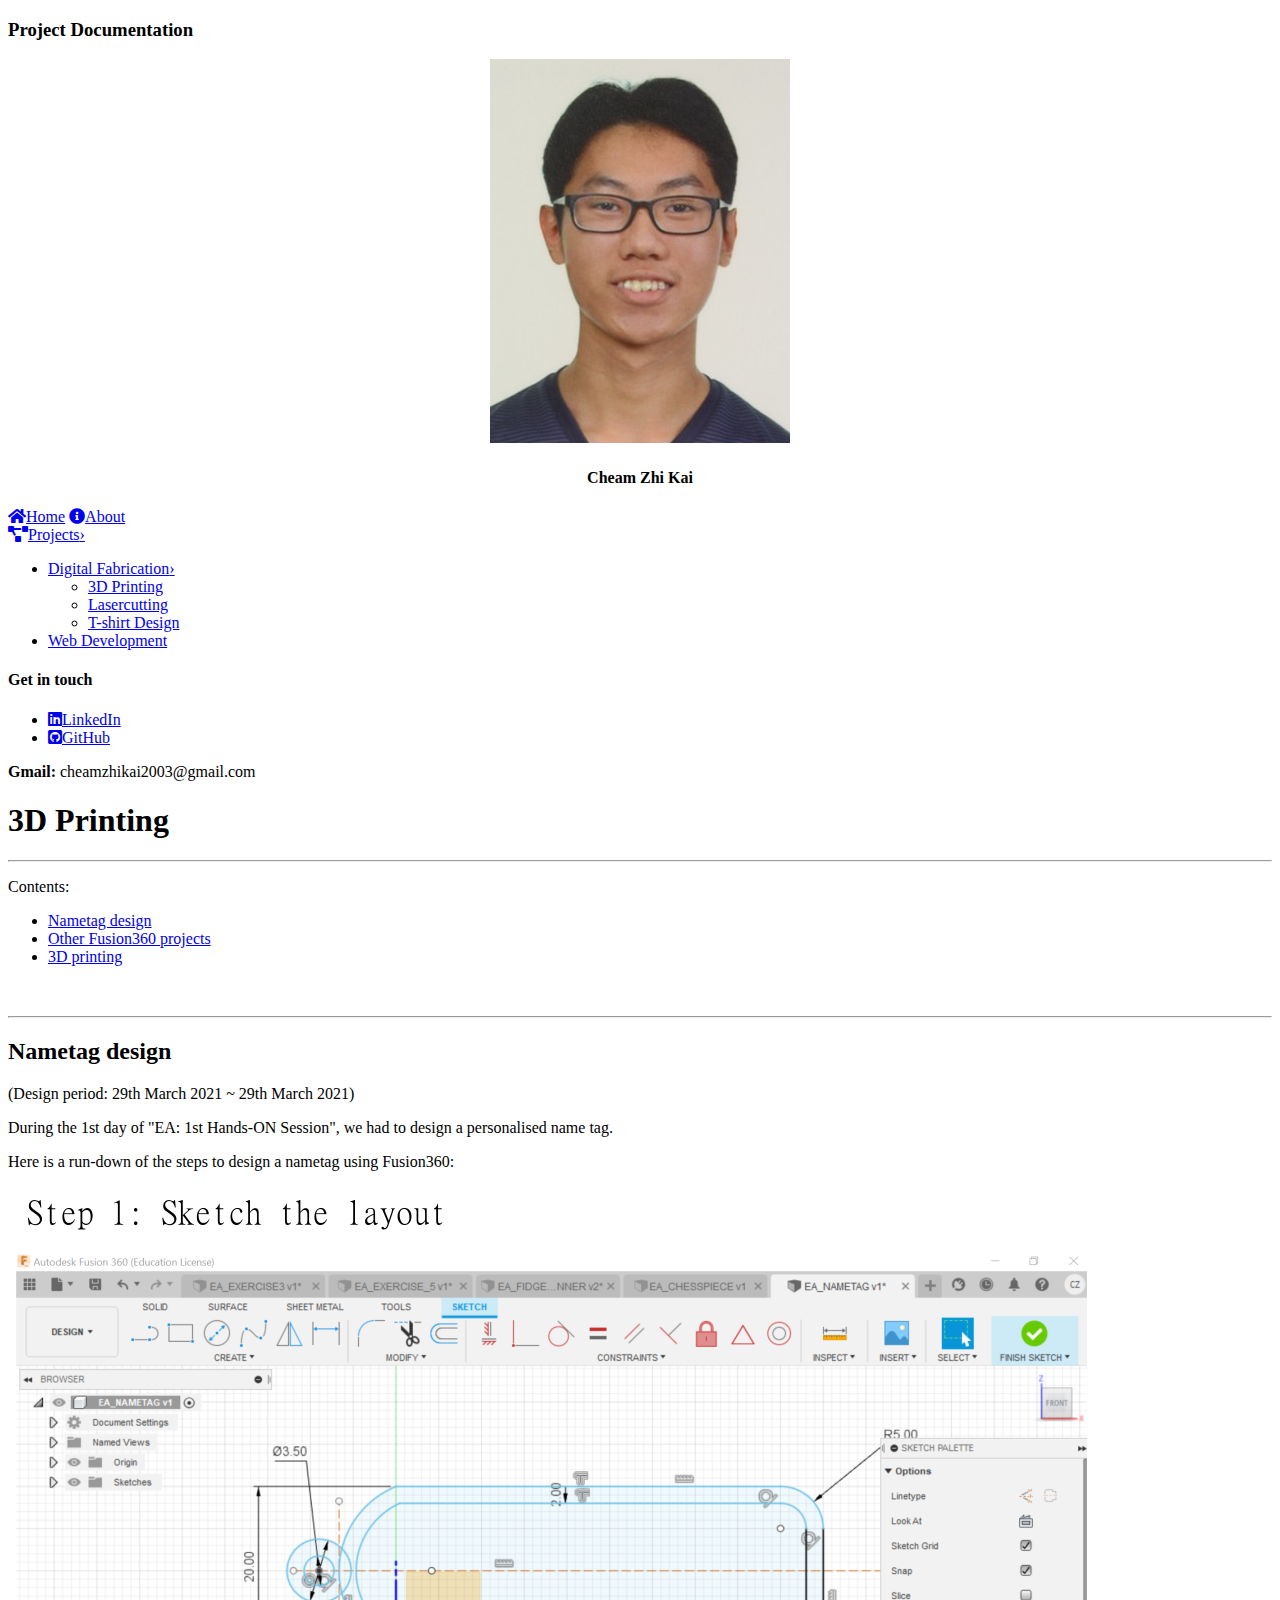
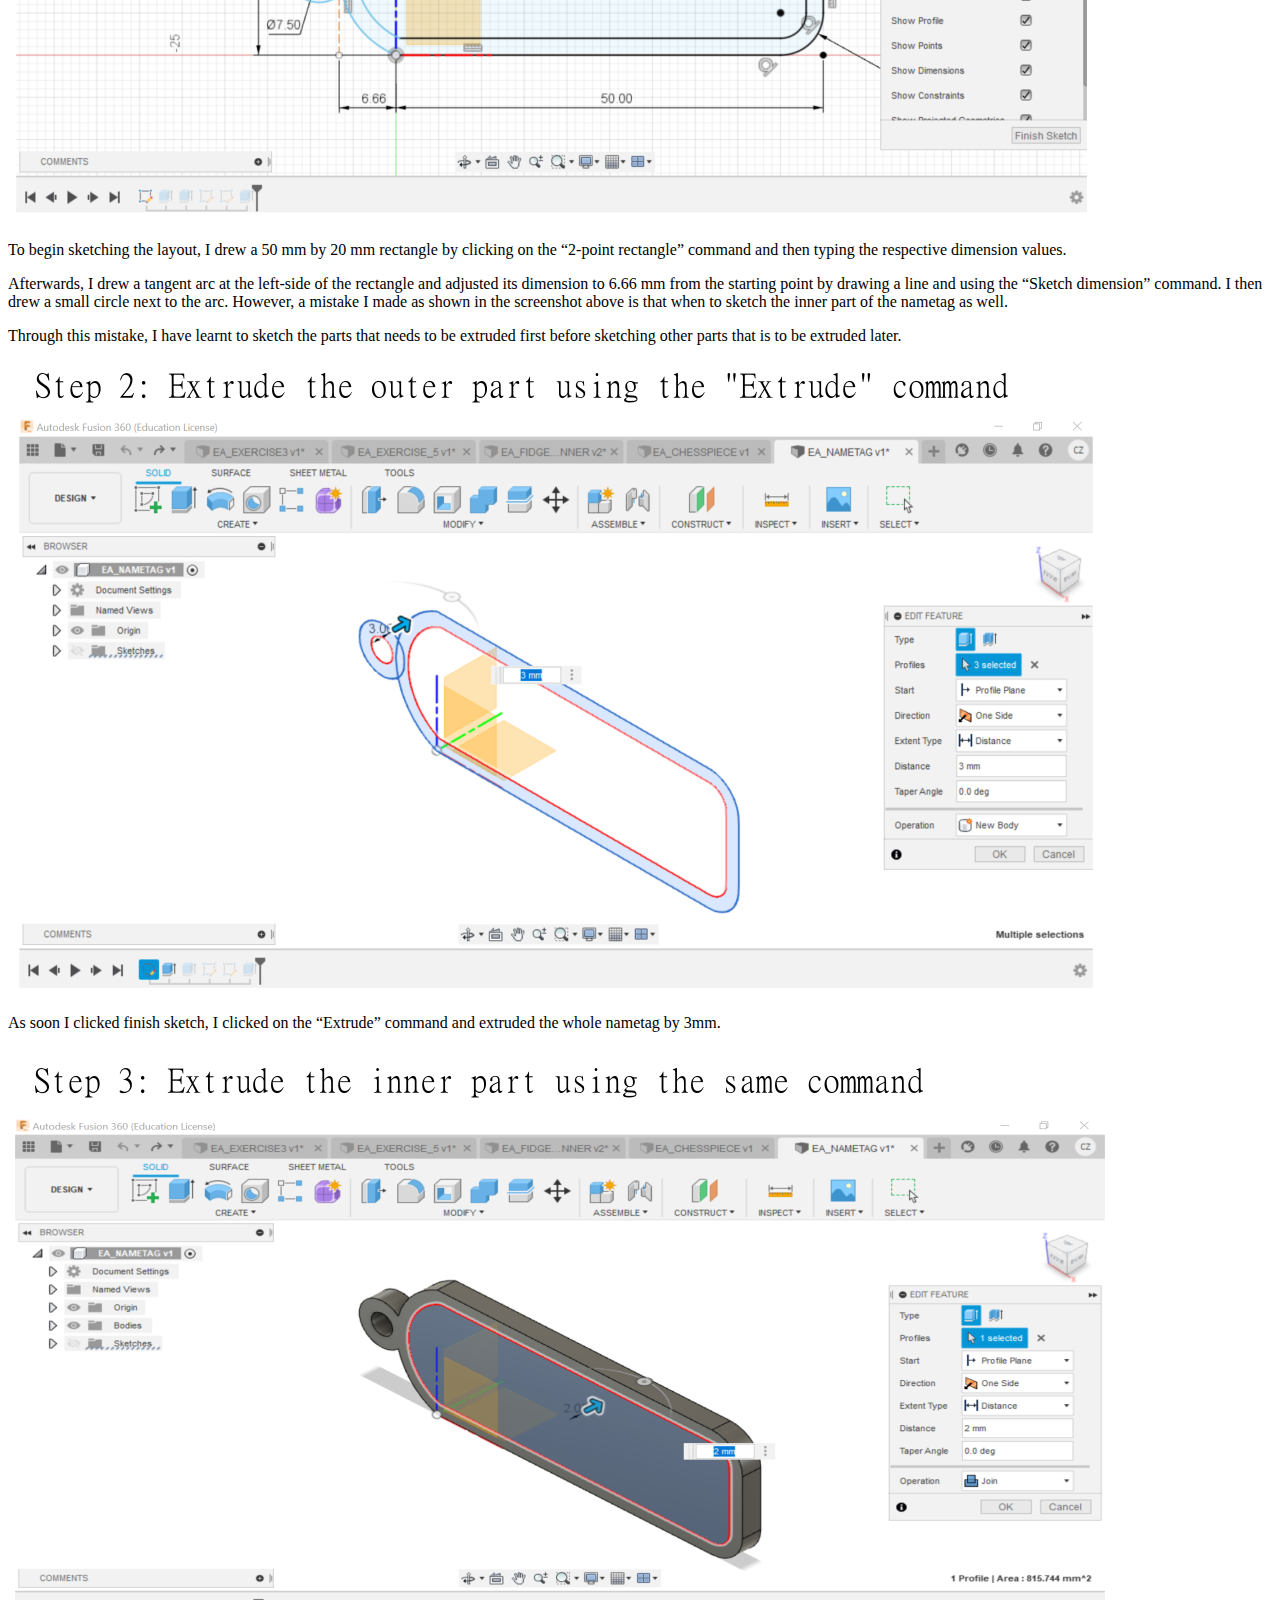
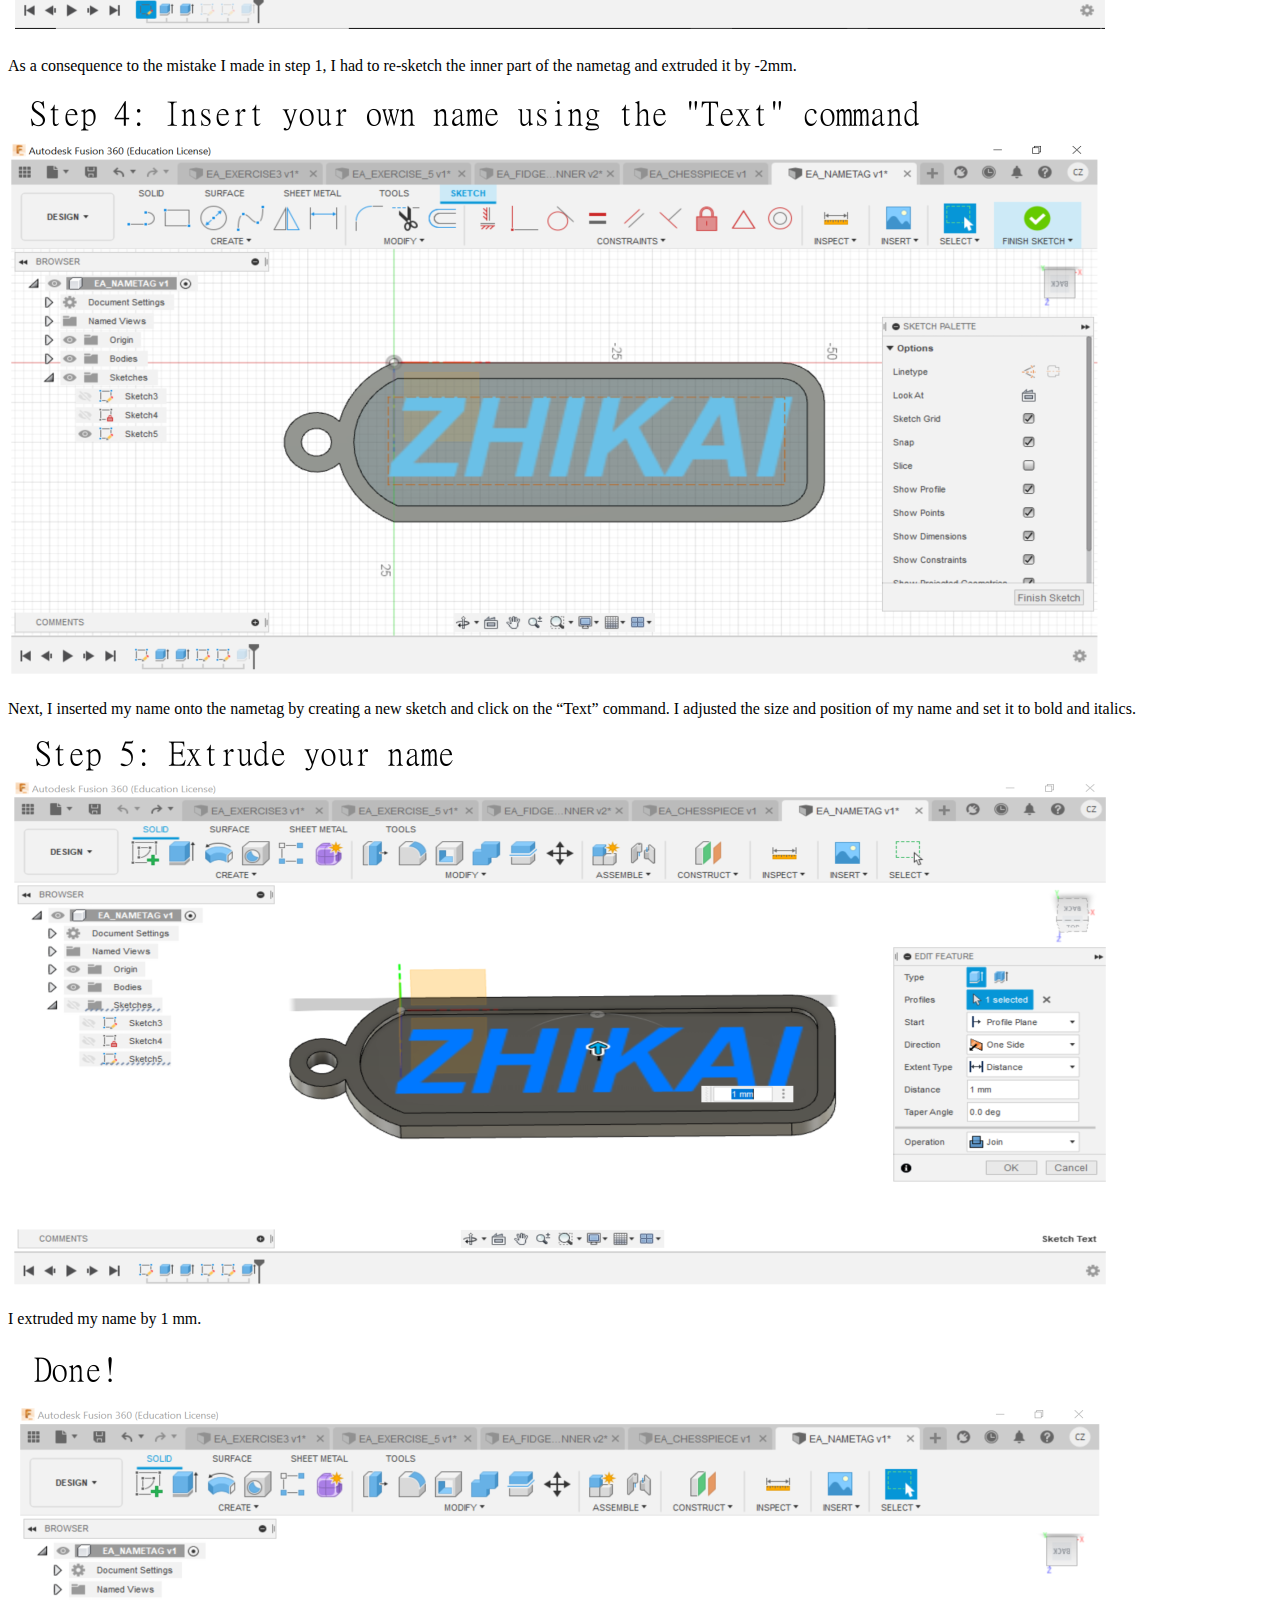
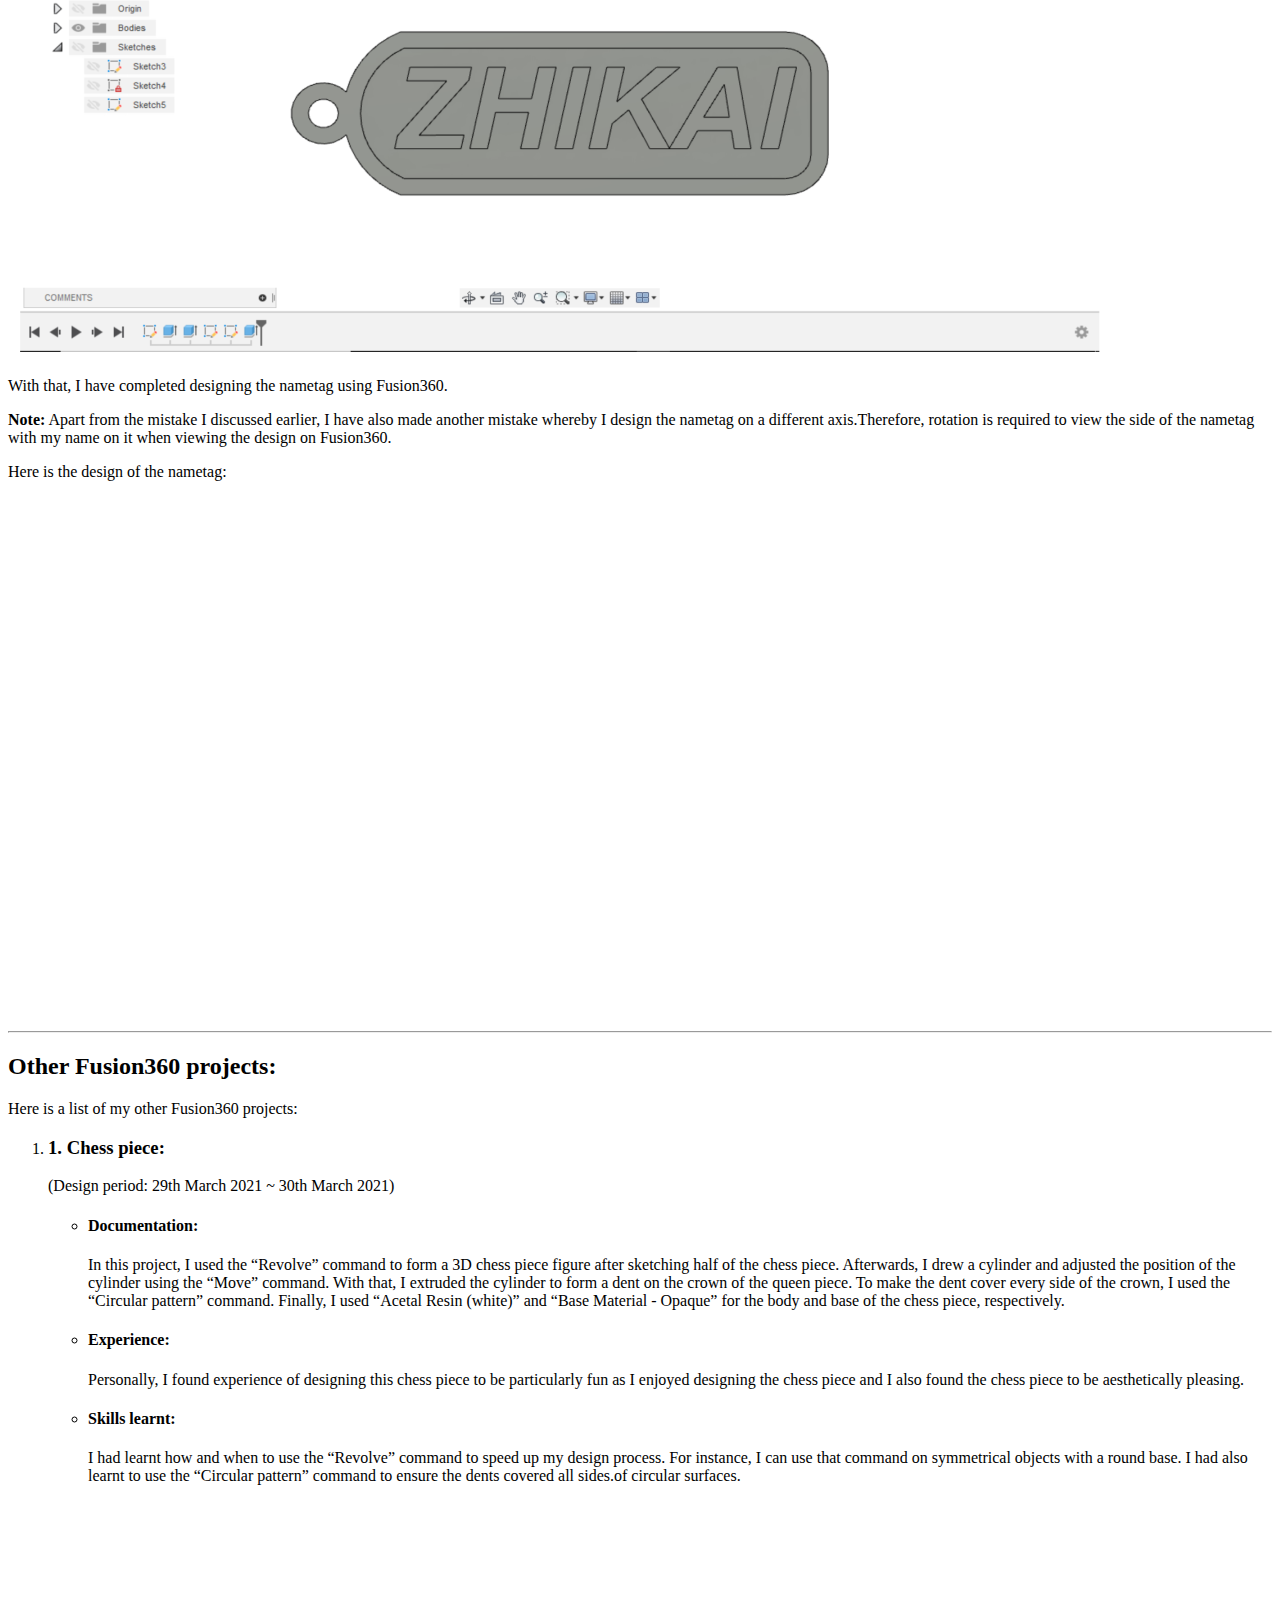
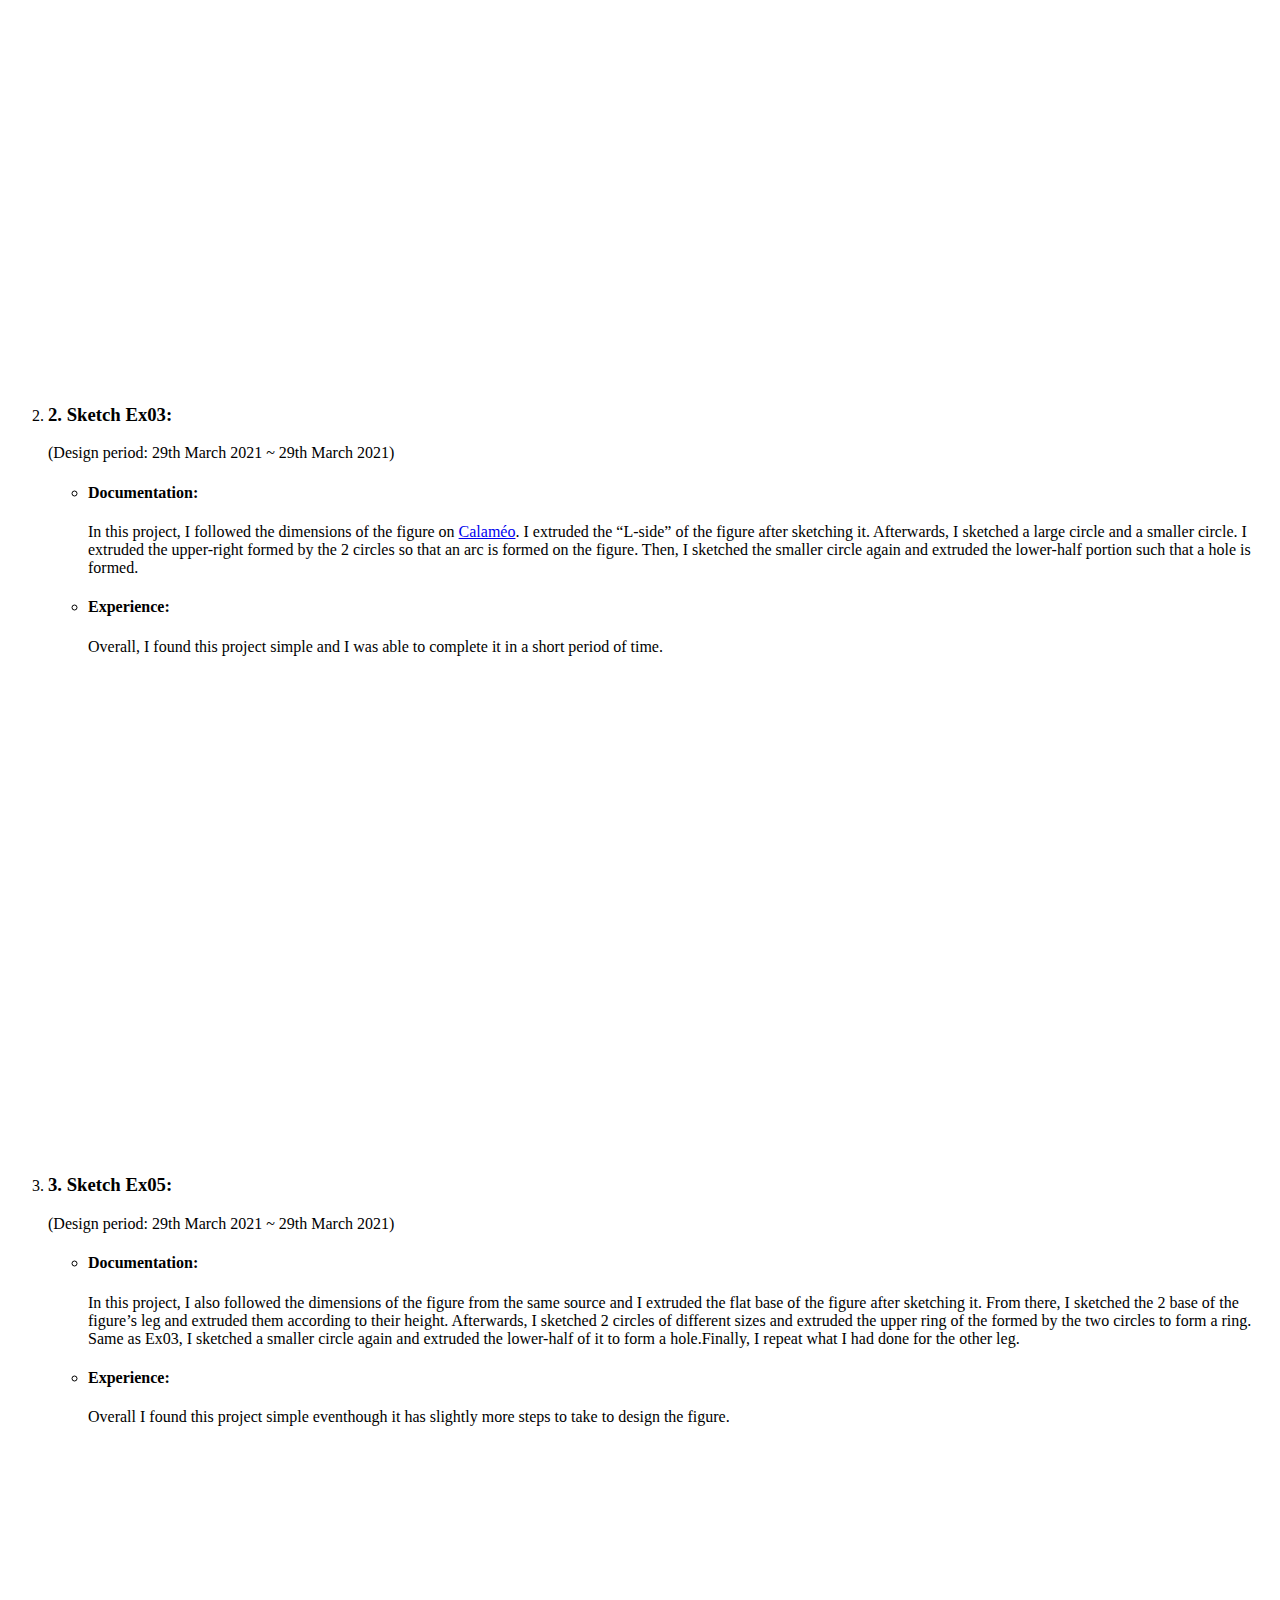
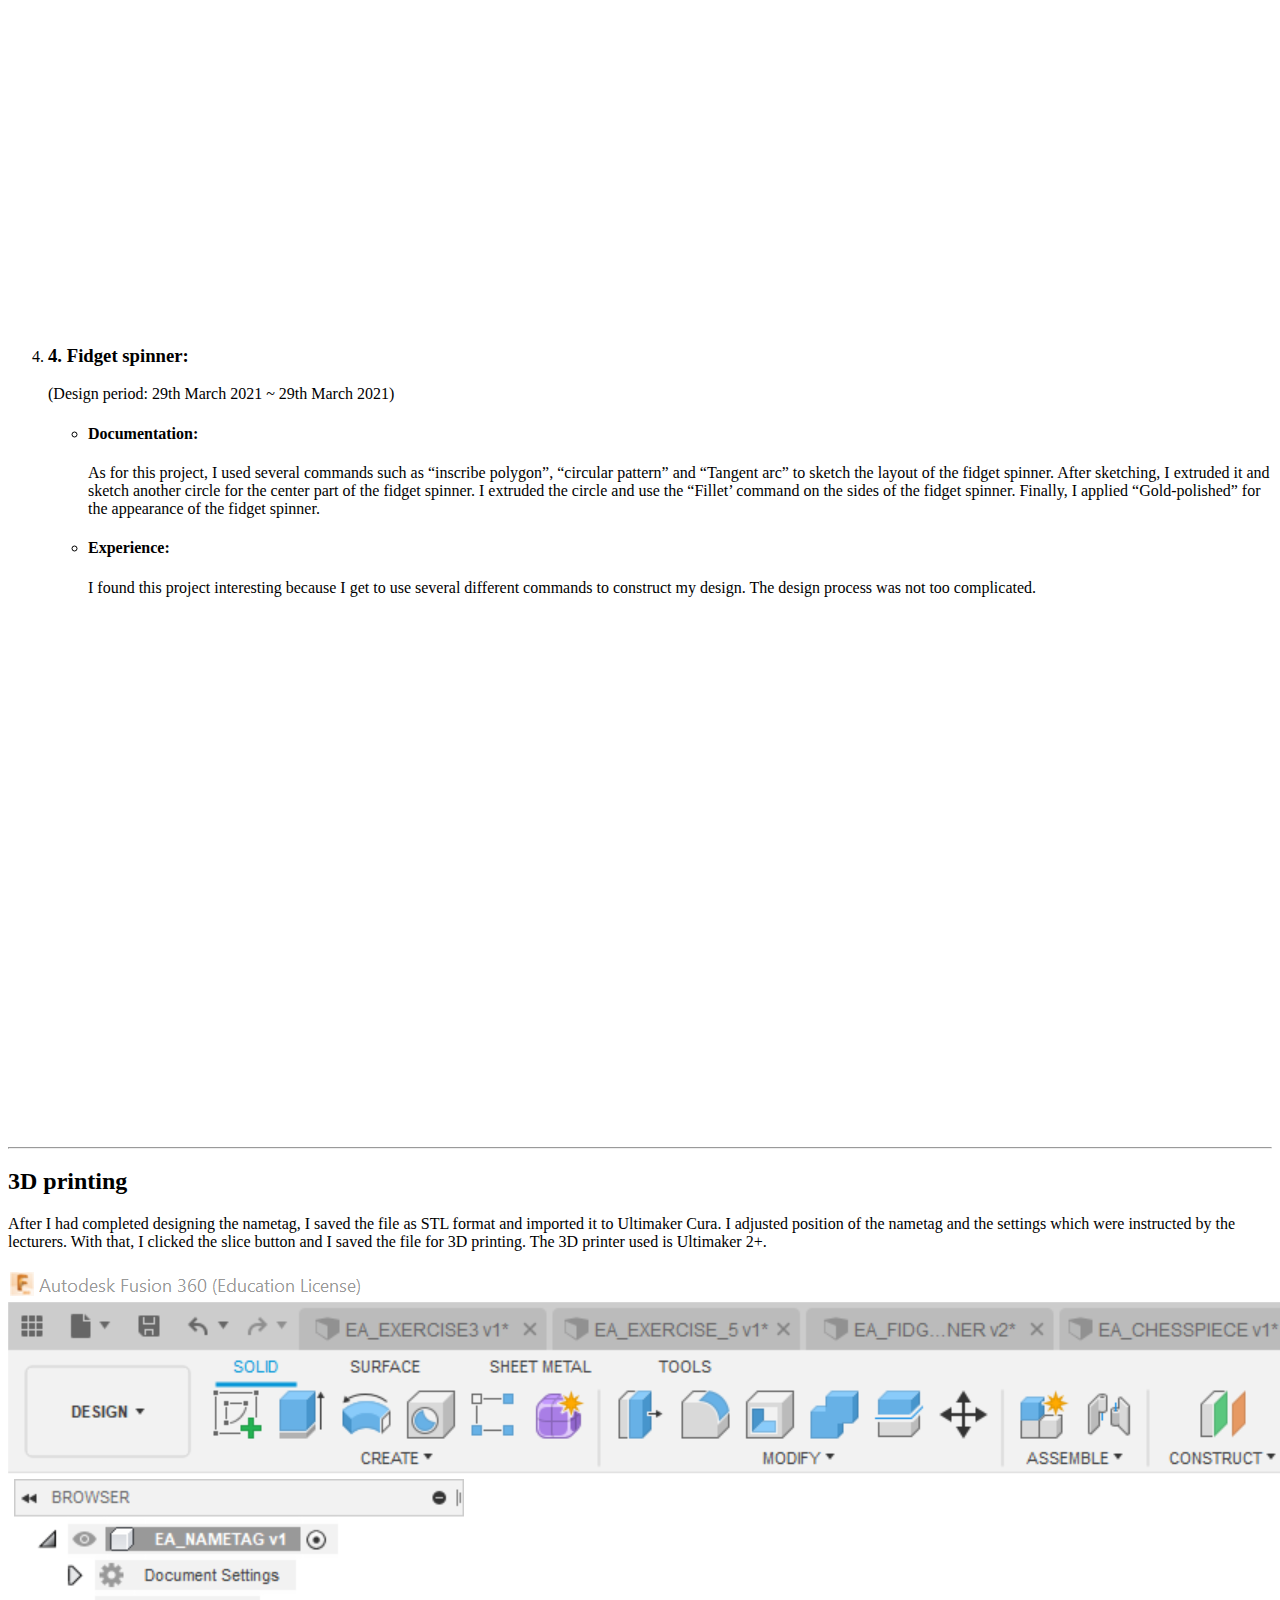
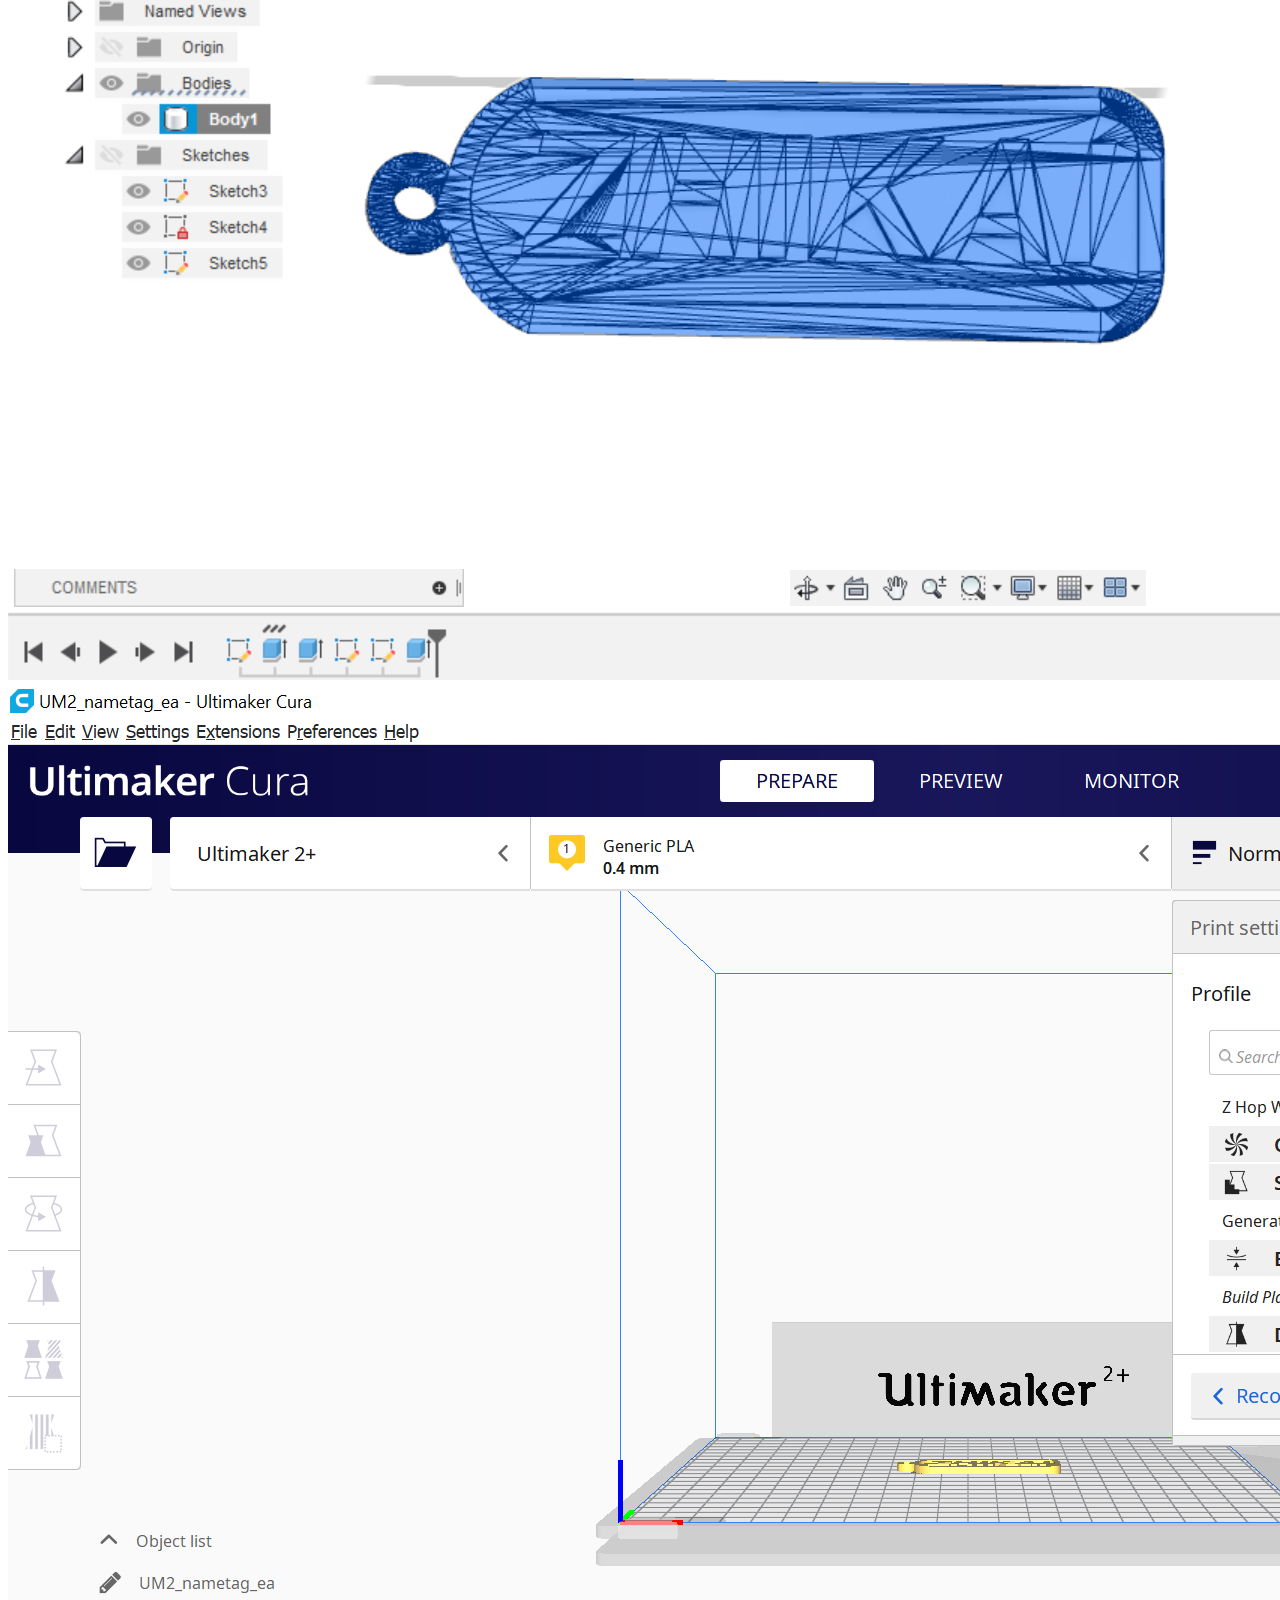
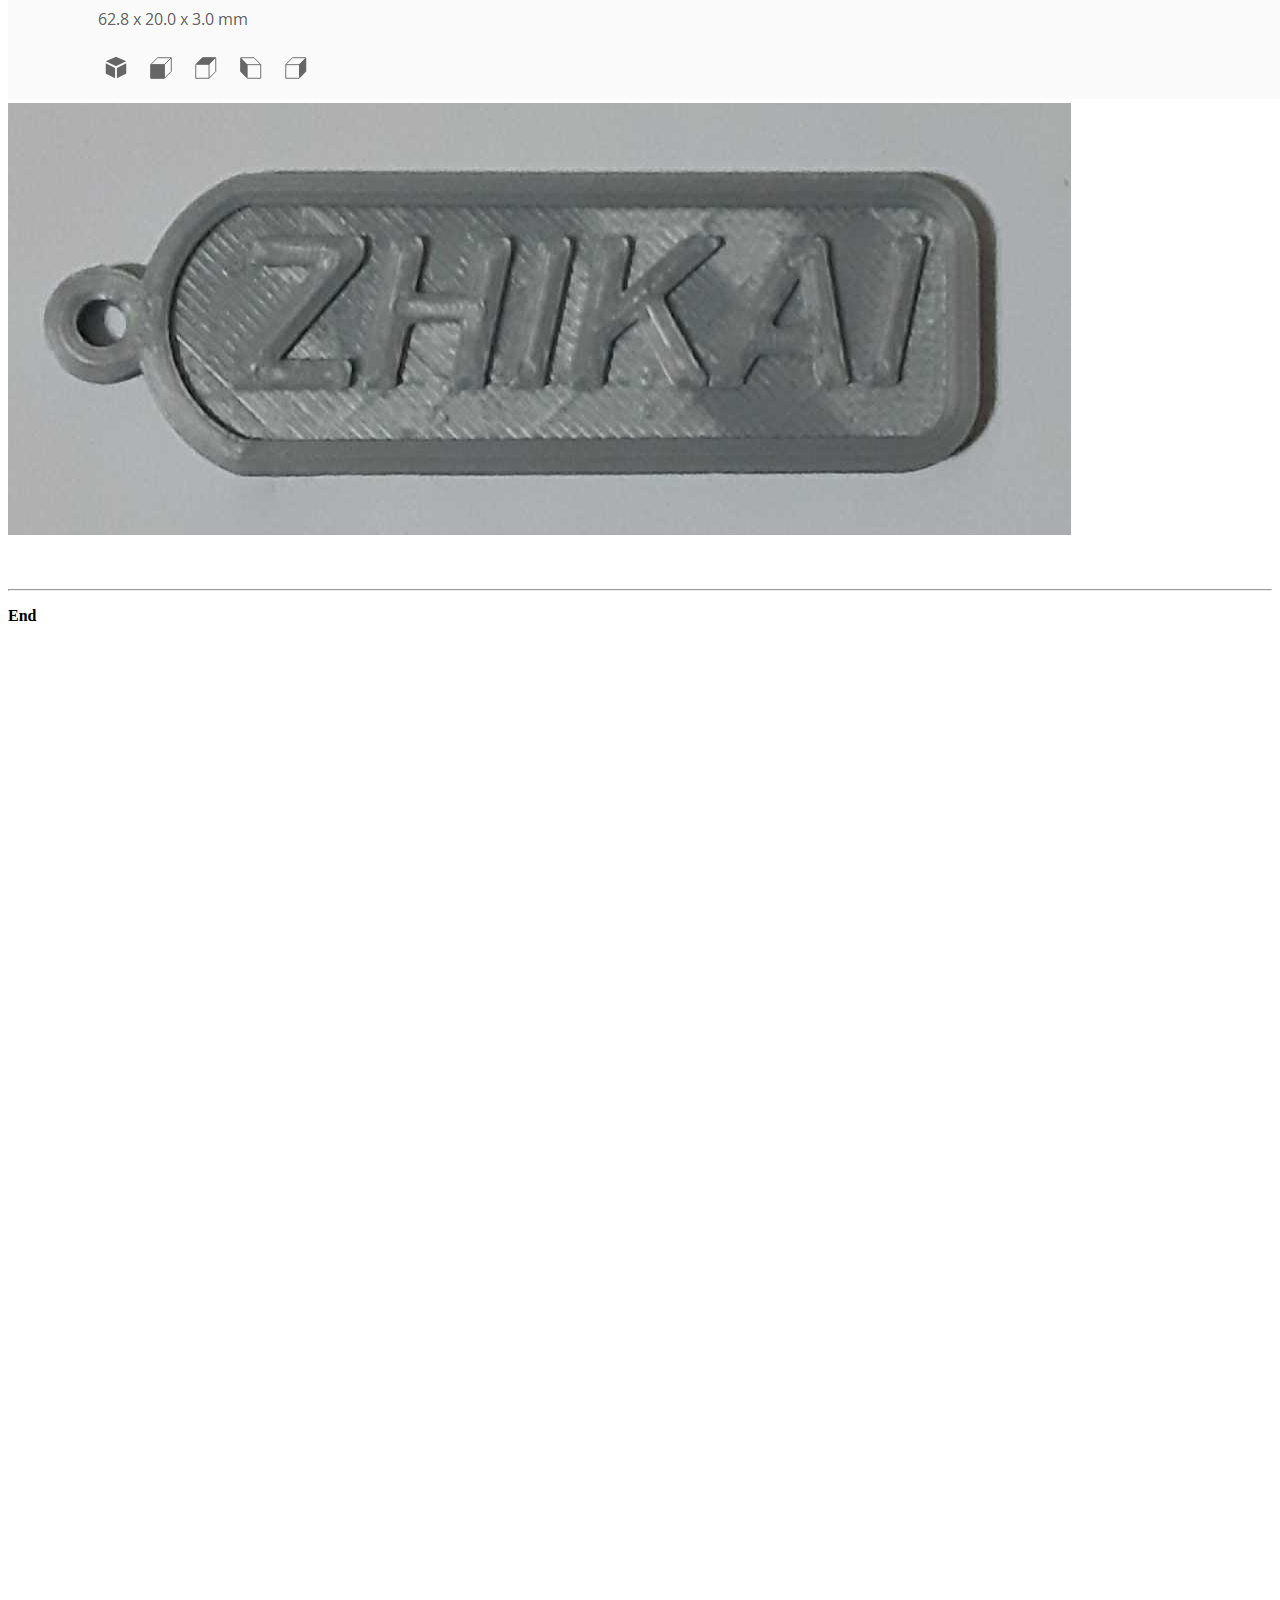
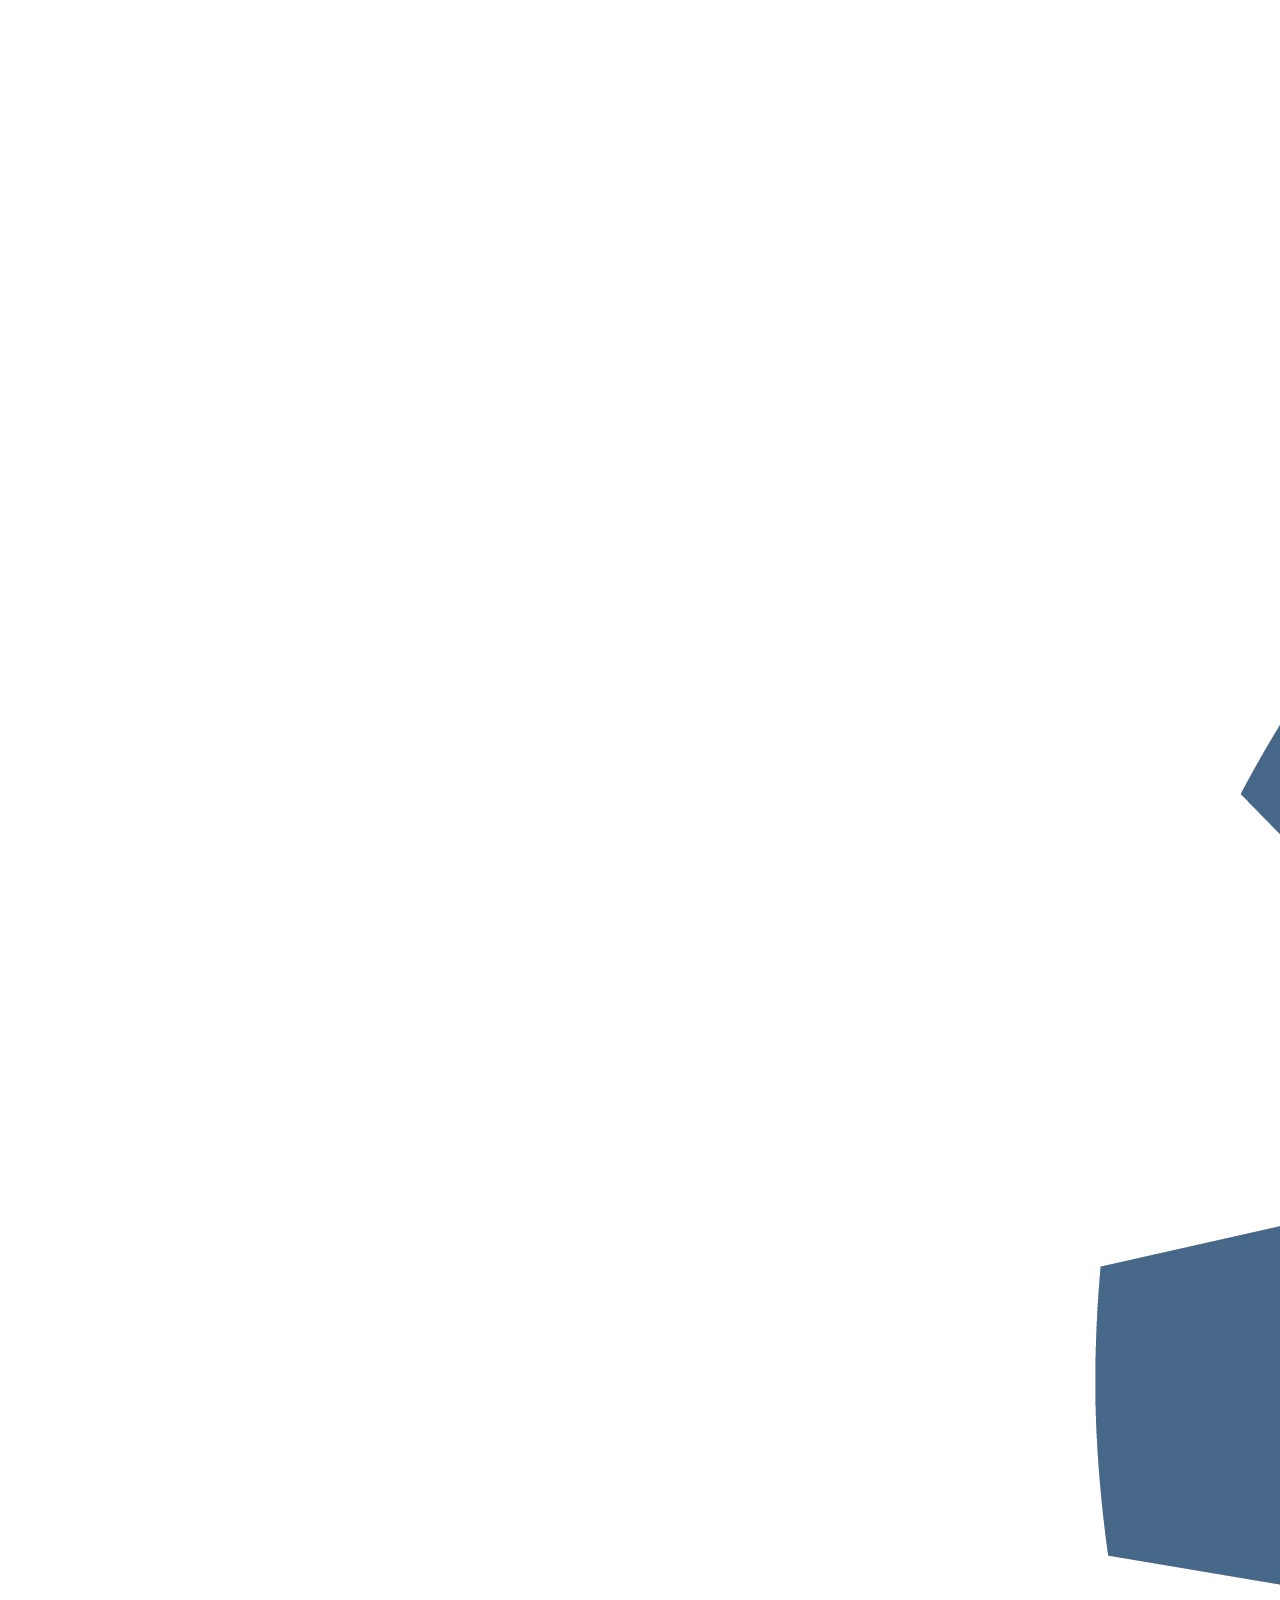
==== 3d_printing.html @ 8fe51955 "Add files via upload" ====
<!DOCTYPE html>
<html lang="en" dir="ltr">
  <head>
    <meta charset="utf-8">
    <title>3D Printing | Project Documentation</title>
    <link rel="stylesheet" href="styles.css">
    <link rel="stylesheet" href="https://cdnjs.cloudflare.com/ajax/libs/font-awesome/5.15.3/css/all.min.css">
  </head>
  <body>
    <div id="container">
      <header>
        <div class="left_area">
          <h3>Project <span>Documentation</span></h3>
        </div>
      </header>
      <div class="sidebar">
        <center>
          <img src="images/personal_photograph.jpg" class="profile_image" alt="Profile image">
          <h4>Cheam Zhi Kai</h4>
        </center>
        <div id="navigation">
          <a href="index.html"><i class="fas fa-home"></i>Home</a>
            <a href="about.html"><i class="fas fa-info-circle"></i>About</a>
            <div class="active"><div class="dropdown"><a href="#"><i class="fas fa-project-diagram"></i>Projects<span>&rsaquo;</span></a>
              <ul>
                <li class="dropdown_two"><a href="#">Digital Fabrication<span>&rsaquo;</span></a>
                  <ul>
                    <li><a href="3d_printing.html">3D Printing</a></li>
                    <li><a href="lasercutting.html">Lasercutting</a></li>
                    <li><a href="t-shirt_design.html">T-shirt Design</a></li>
                  </ul>
                </li>
                <li><a href="web_development.html">Web Development</a></li>
              </ul>
            </div></div>
        </div>
          <div id="contact">
            <h4>Get in touch</h4>
            <ul>
            <li><a href="https://www.linkedin.com/in/cheam-zhi-kai-934b941b4/"><i class="fab fa-linkedin"></i><span>LinkedIn</span></a></li>
            <li><a href="https://github.com/ZhiKai184"><i class="fab fa-github-square"></i><span>GitHub</span></a></li>
          </ul>
          <p><b>Gmail:</b> cheamzhikai2003@gmail.com</p>
          </div>   
      </div>
      <div class="main">
        <h1>3D Printing</h1>
        <hr>
        <div id="content_list"><p>Contents:</p>
          <ul>
            <li><a href="#Nametag design">Nametag design</a></li>
            <li><a href="#Other Fusion360 projects">Other Fusion360 projects</a></li>
            <li><a href="#3D printing">3D printing</a></li>
          </ul>
      </div>
        <p>&nbsp;</p>
        <hr>
        <h2 id="Nametag design">Nametag design</h2>
        <p>(Design period: 29th March 2021 ~ 29th March 2021)</p>
        <p>During the 1st day of "EA: 1st Hands-ON Session", we had to design a personalised name tag.</p>
        <P>Here is a run-down of the steps to design a nametag using Fusion360:</P>
        <img src="/images/ea_nametag_fusion360_step1.png" class="nametag_step1" alt="">
        <figcaption></figcaption>
        <p>To begin sketching the layout, I drew a 50 mm by 20 mm rectangle by clicking on the “2-point rectangle” command and then typing the respective dimension values.</p>
        <p>Afterwards, I drew a tangent arc at the left-side of the rectangle and adjusted its dimension to 6.66 mm from the starting point by drawing a line and using the “Sketch dimension” command. I then drew a small circle next to the arc. However, a mistake I made as shown in the screenshot above is that when to sketch the inner part of the nametag as well.</p>
        <p>Through this mistake, I have learnt to sketch the parts that needs to be extruded first before sketching other parts that is to be extruded later.</p>
        <img src="/images/ea_nametag_fusion360_step2.png" class="nametag_step2" alt="">
        <figcaption></figcaption>
        <p>As soon I clicked finish sketch, I clicked on the “Extrude” command and extruded the whole nametag by 3mm.</p>
        <img src="/images/ea_nametag_fusion360_step3.png" class="nametag_step3" alt="">
        <figcaption></figcaption>
        <p>As a consequence to the mistake I made in step 1, I had to re-sketch the inner part of the nametag and extruded it by -2mm.</p>
        <img src="/images/ea_nametag_fusion360_step4.png" class="nametag_step4" alt="">
        <figcaption></figcaption>
        <p>Next, I inserted my name onto the nametag by creating a new sketch and click on the “Text” command. I adjusted the size and position of my name and set it to bold and italics.</p>
        <img src="/images/ea_nametag_fusion360_step5.png" class="nametag_step5" alt="">
        <figcaption></figcaption>
        <p>I extruded my name by 1 mm.</p>
        <img src="/images/ea_nametag_fusion360_step6.png" class="nametag_step6" alt="">
        <figcaption></figcaption>
        <p>With that, I have completed designing the nametag using Fusion360.</p>
        <p></p>
        <p><strong>Note:</strong> Apart from the mistake I discussed earlier, I have also made another mistake whereby I design the nametag on a different axis.Therefore, rotation is required to view the side of the nametag with my name on it when viewing the design on Fusion360.</p>
        <p>Here is the design of the nametag:</p>
        <iframe src="https://ichat1616.autodesk360.com/shares/public/SH919a0QTf3c32634dcf6c7988bf4acd03e2?mode=embed" width="640" height="480" allowfullscreen="true" webkitallowfullscreen="true" mozallowfullscreen="true"  frameborder="0"></iframe>
        <p>&nbsp;</p>
        <hr>
        <h2 id="Other Fusion360 projects">Other Fusion360 projects:</h2>
        <p>Here is a list of my other Fusion360 projects:</p>
        <ol>
          <li><h3>1. Chess piece:</h3></li>
           <p>(Design period: 29th March 2021 ~ 30th March 2021)</p>
          <ul> 
            <li><h4>Documentation:</h4></li>
            <p>In this project, I used the “Revolve” command to form a 3D chess piece figure after sketching half of the chess piece. Afterwards, I drew a cylinder and adjusted the position of the cylinder using the “Move” command. With that, I extruded the cylinder to form a dent on the crown of the queen piece. To make the dent cover every side of the crown, I used the “Circular pattern” command. Finally, I used “Acetal Resin (white)” and “Base Material - Opaque”  for the body and base of the chess piece, respectively.</p>
            <li><h4>Experience:</h4></li>
            <p>Personally, I found experience of designing this chess piece to be  particularly fun as I enjoyed designing the chess piece  and I also found the chess piece to be aesthetically pleasing.</p>
            <li><h4>Skills learnt:</h4></li>
            <p>I had learnt how and when to use the “Revolve” command to speed up my design process. For instance, I can use that command on symmetrical objects with a round base. I had also learnt to use the “Circular pattern” command to ensure the dents covered all sides.of circular surfaces.</p>
            <iframe src="https://ichat1616.autodesk360.com/shares/public/SH919a0QTf3c32634dcf4b7dd0377712a053?mode=embed" width="640" height="480" allowfullscreen="true" webkitallowfullscreen="true" mozallowfullscreen="true"  frameborder="0"></iframe>
          </ul>
          <li><h3>2. Sketch Ex03:</h3></li>
          <p>(Design period: 29th March 2021 ~ 29th March 2021)</p>
          <ul>
            <li><h4>Documentation:</h4></li>
            <p>In this project, I followed the dimensions of the figure on <a href="https://en.calameo.com/read/004987257fab6b0564037">Calaméo</a>. I extruded the “L-side” of the figure after sketching it. Afterwards, I sketched a large circle and a smaller circle. I extruded the upper-right formed by the 2 circles so that an arc is formed on the figure. Then, I sketched the smaller circle again and extruded the lower-half portion such that a hole is formed.	</p>
            <li><h4>Experience:</h4></li>
            <p>Overall, I found this project simple and I was able to complete it in a short period of time.</p>
            <iframe src="https://ichat1616.autodesk360.com/shares/public/SH919a0QTf3c32634dcfae1239e13cf5e3d0?mode=embed" width="640" height="480" allowfullscreen="true" webkitallowfullscreen="true" mozallowfullscreen="true"  frameborder="0"></iframe>
          </ul>
          <li><h3>3. Sketch Ex05:</h3></li>
          <p>(Design period: 29th March 2021 ~ 29th March 2021)</p>
          <ul>
            <li><h4>Documentation:</h4></li>
            <p>In this project, I also followed the dimensions of the figure from the same source and I extruded the flat base of the figure after sketching it. From there, I sketched the 2 base of the figure’s leg and extruded them according to their height. Afterwards, I sketched 2 circles of different sizes and extruded the upper ring of the formed by the two circles to form a ring. Same as Ex03, I sketched a smaller circle again and extruded the lower-half of it to form a hole.Finally, I repeat what I had done for the other leg.</p>
            <li><h4>Experience:</h4></li>
            <p>Overall I found this project simple eventhough it has slightly more steps to take to design the figure.</p>
            <iframe src="https://ichat1616.autodesk360.com/shares/public/SH919a0QTf3c32634dcf9a4b4883aaba5f46?mode=embed" width="640" height="480" allowfullscreen="true" webkitallowfullscreen="true" mozallowfullscreen="true"  frameborder="0"></iframe>
          </ul>
          <li><h3>4. Fidget spinner:</h3></li>
          <p>(Design period: 29th March 2021 ~ 29th March 2021)</p>
          <ul> 
          <li><h4>Documentation:</h4></li>
          <p>As for this project, I used several commands such as  “inscribe polygon”, “circular pattern” and “Tangent arc” to sketch the layout of the fidget spinner. After sketching, I extruded it and sketch another circle for the center part of the fidget spinner. I extruded the circle and use the “Fillet’ command on the sides of the fidget spinner. Finally, I applied “Gold-polished” for the appearance of the fidget spinner.</p>
          <li><h4>Experience:</h4></li>
          <p>I found this project interesting because I get to use several different commands to construct my design. The design process was not too complicated.</p>
          <iframe src="https://ichat1616.autodesk360.com/shares/public/SH919a0QTf3c32634dcf850877662f44b8fa?mode=embed" width="640" height="480" allowfullscreen="true" webkitallowfullscreen="true" mozallowfullscreen="true"  frameborder="0"></iframe>
        </ul>
      </ol>
        <p>&nbsp;</p>
        <hr>
        <h2 id="3D printing">3D printing</h2>
        <p>After I had completed designing the nametag, I saved the file as STL format and imported it to Ultimaker Cura. I adjusted position of the nametag and the settings which were instructed by the lecturers. With that, I clicked the slice button and I saved the file for 3D printing. The 3D printer used is Ultimaker 2+.</p>
        <img src="/images/nametag_ea_stl.png" class="nametag_stl" alt="">
        <figcaption></figcaption>
        <img src="/images/nametag_ea_cura_slice.png" class="nametag_cura" alt="">
        <figcaption></figcaption>
        <img src="/images/nametag_ea.jpeg" class="nametag_done" alt="">
        <figcaption></figcaption>
        <p>&nbsp;</p>
        <hr>
        <p><b>End</b></p>
        <img src="/images/cogwheel.jpg" class="cogwheel_background" alt="Cogwheel image">
        <a class="gotopbtn" href="#"><i class="fas fa-arrow-up"></i></a>
      </div>
      <footer>
        Vector attribution: <a href='https://www.freepik.com/vectors/business'>Business vector created by rawpixel.com - www.freepik.com </a>| Copyright &copy; Cheam Zhi Kai
      </footer>
    </div>
  </body>
</html>
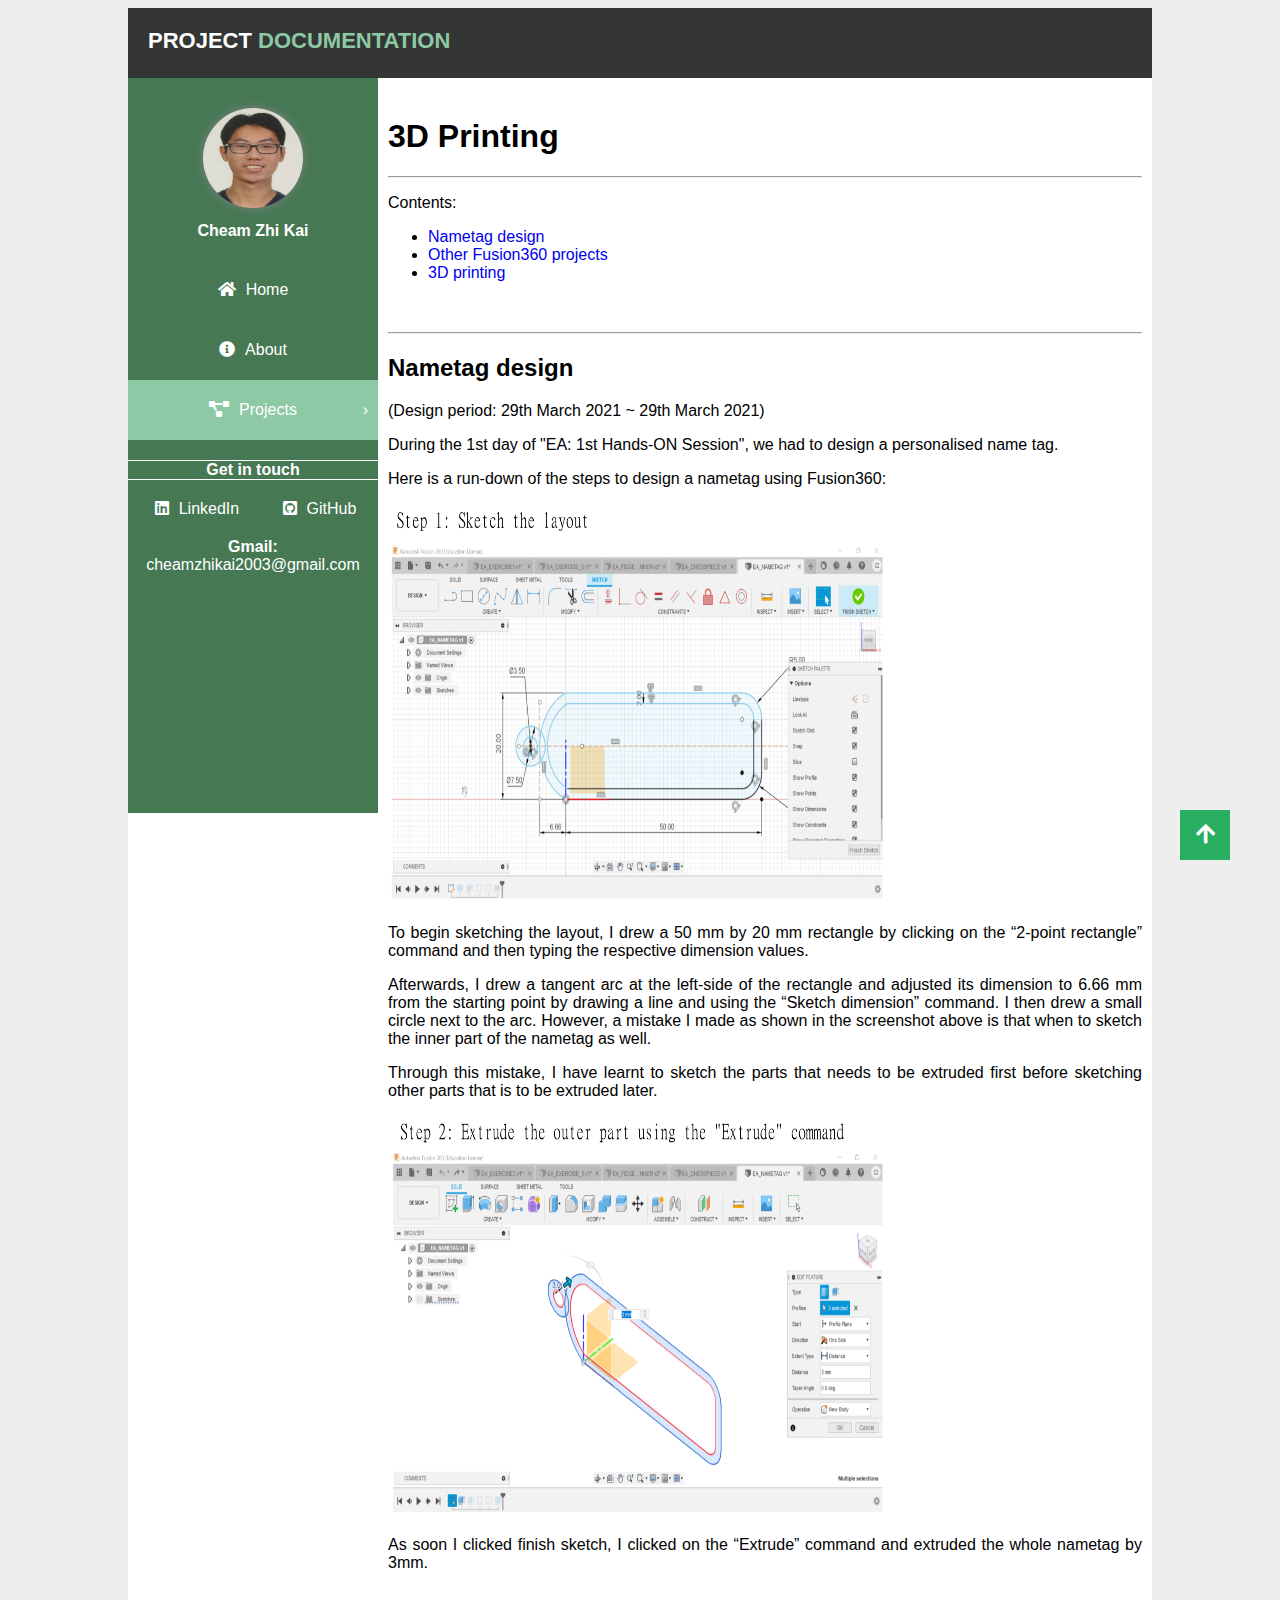
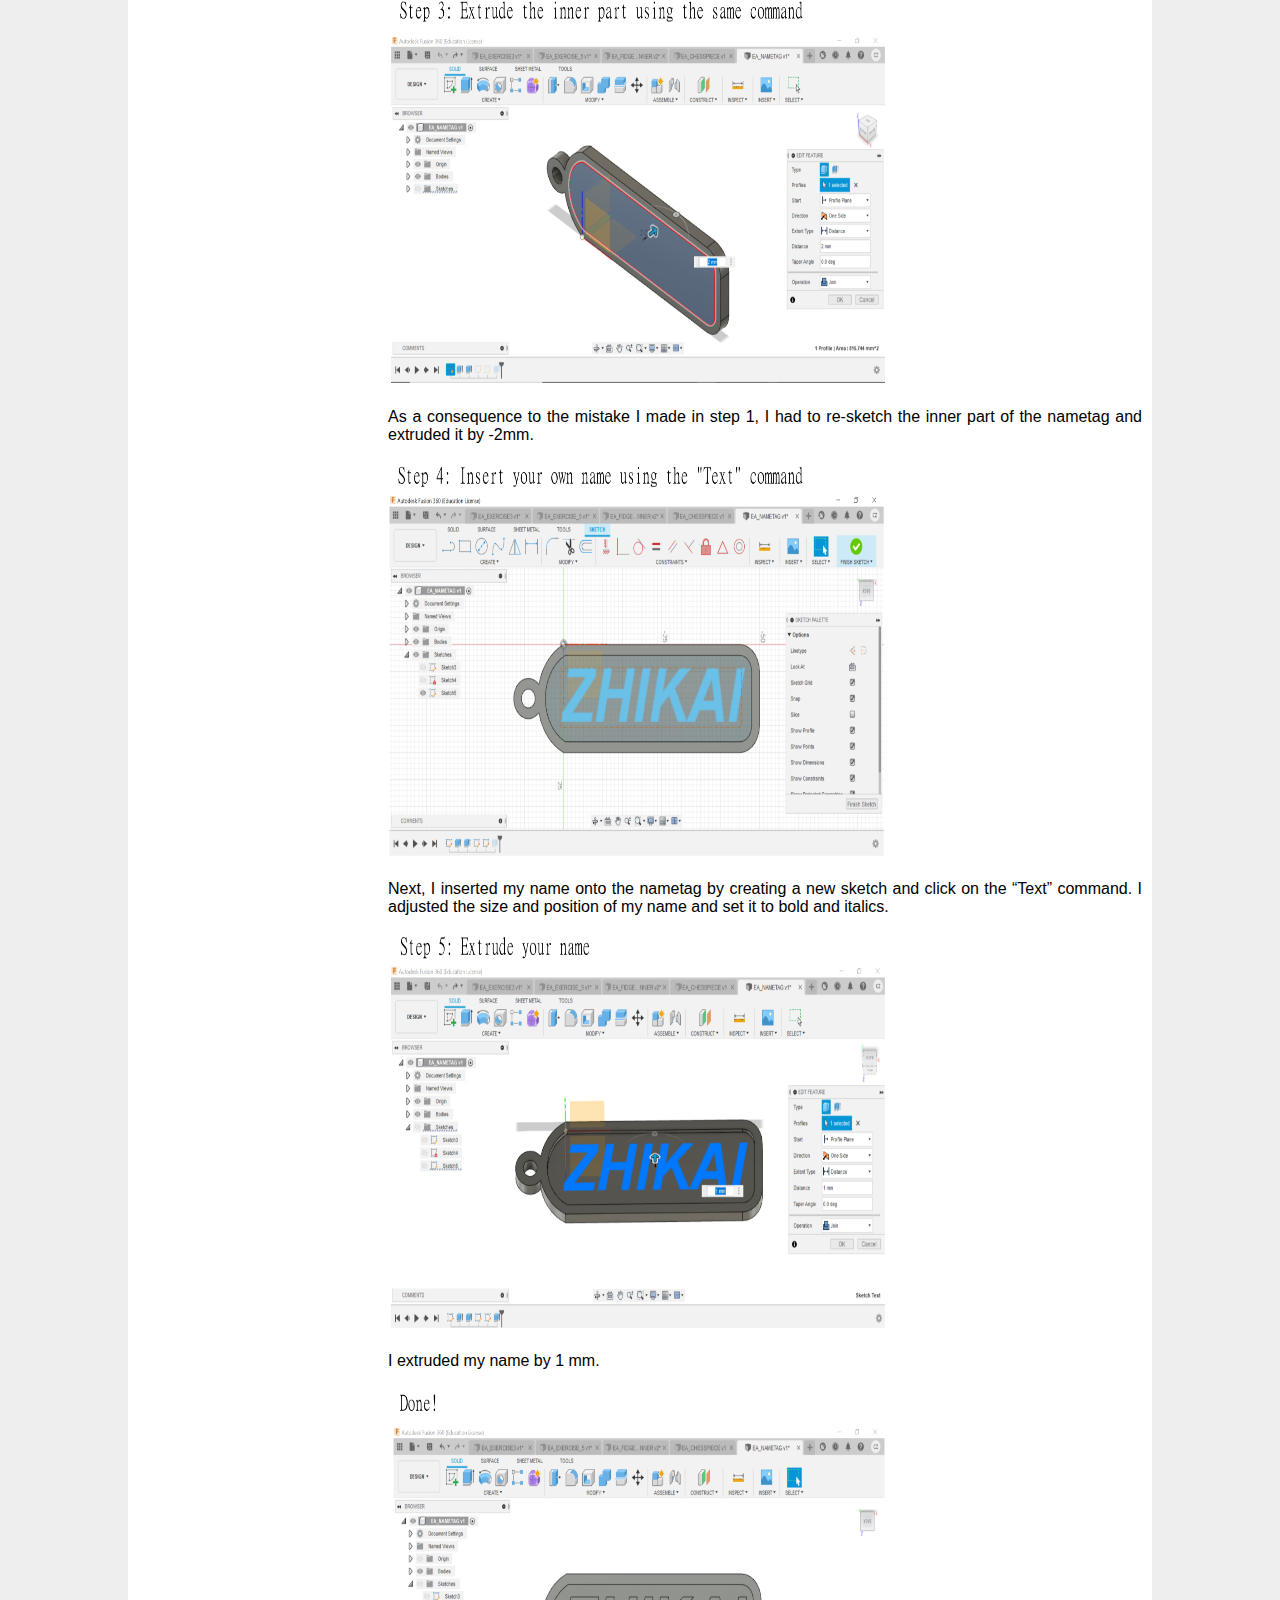
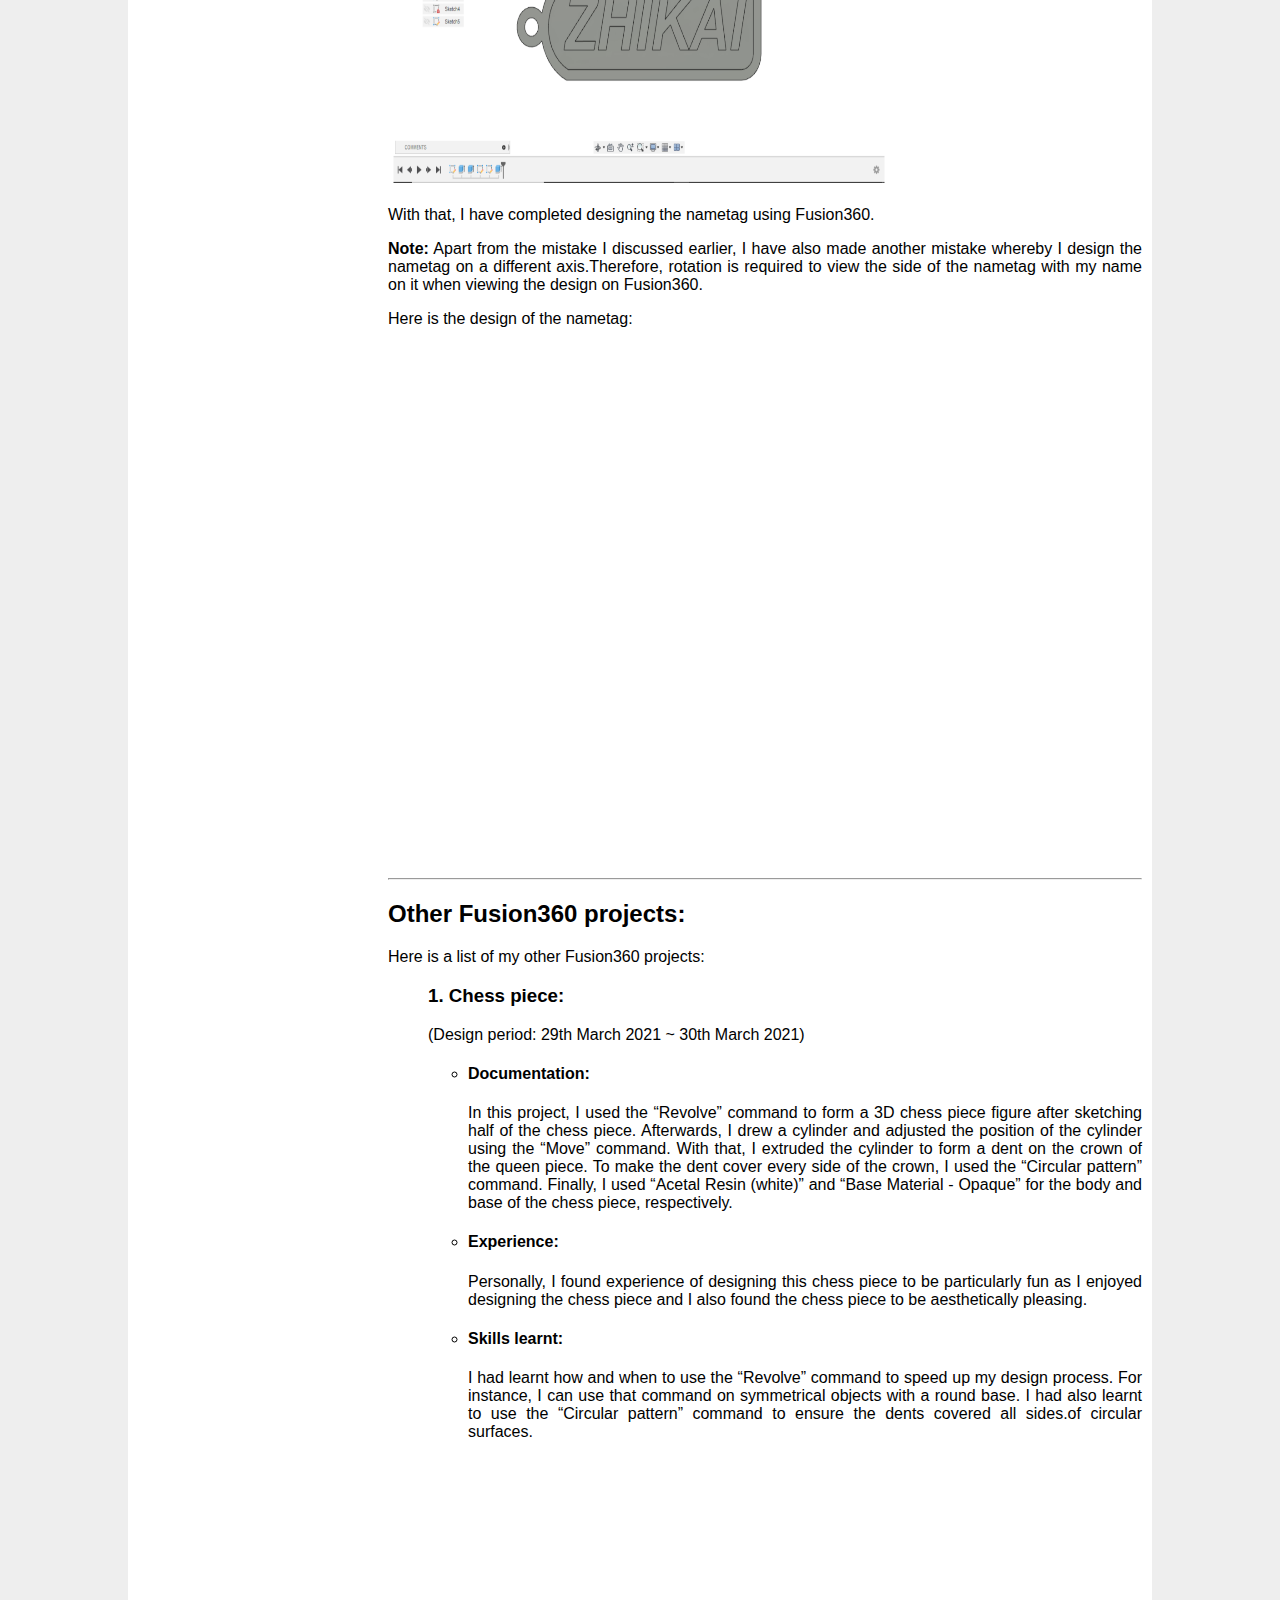
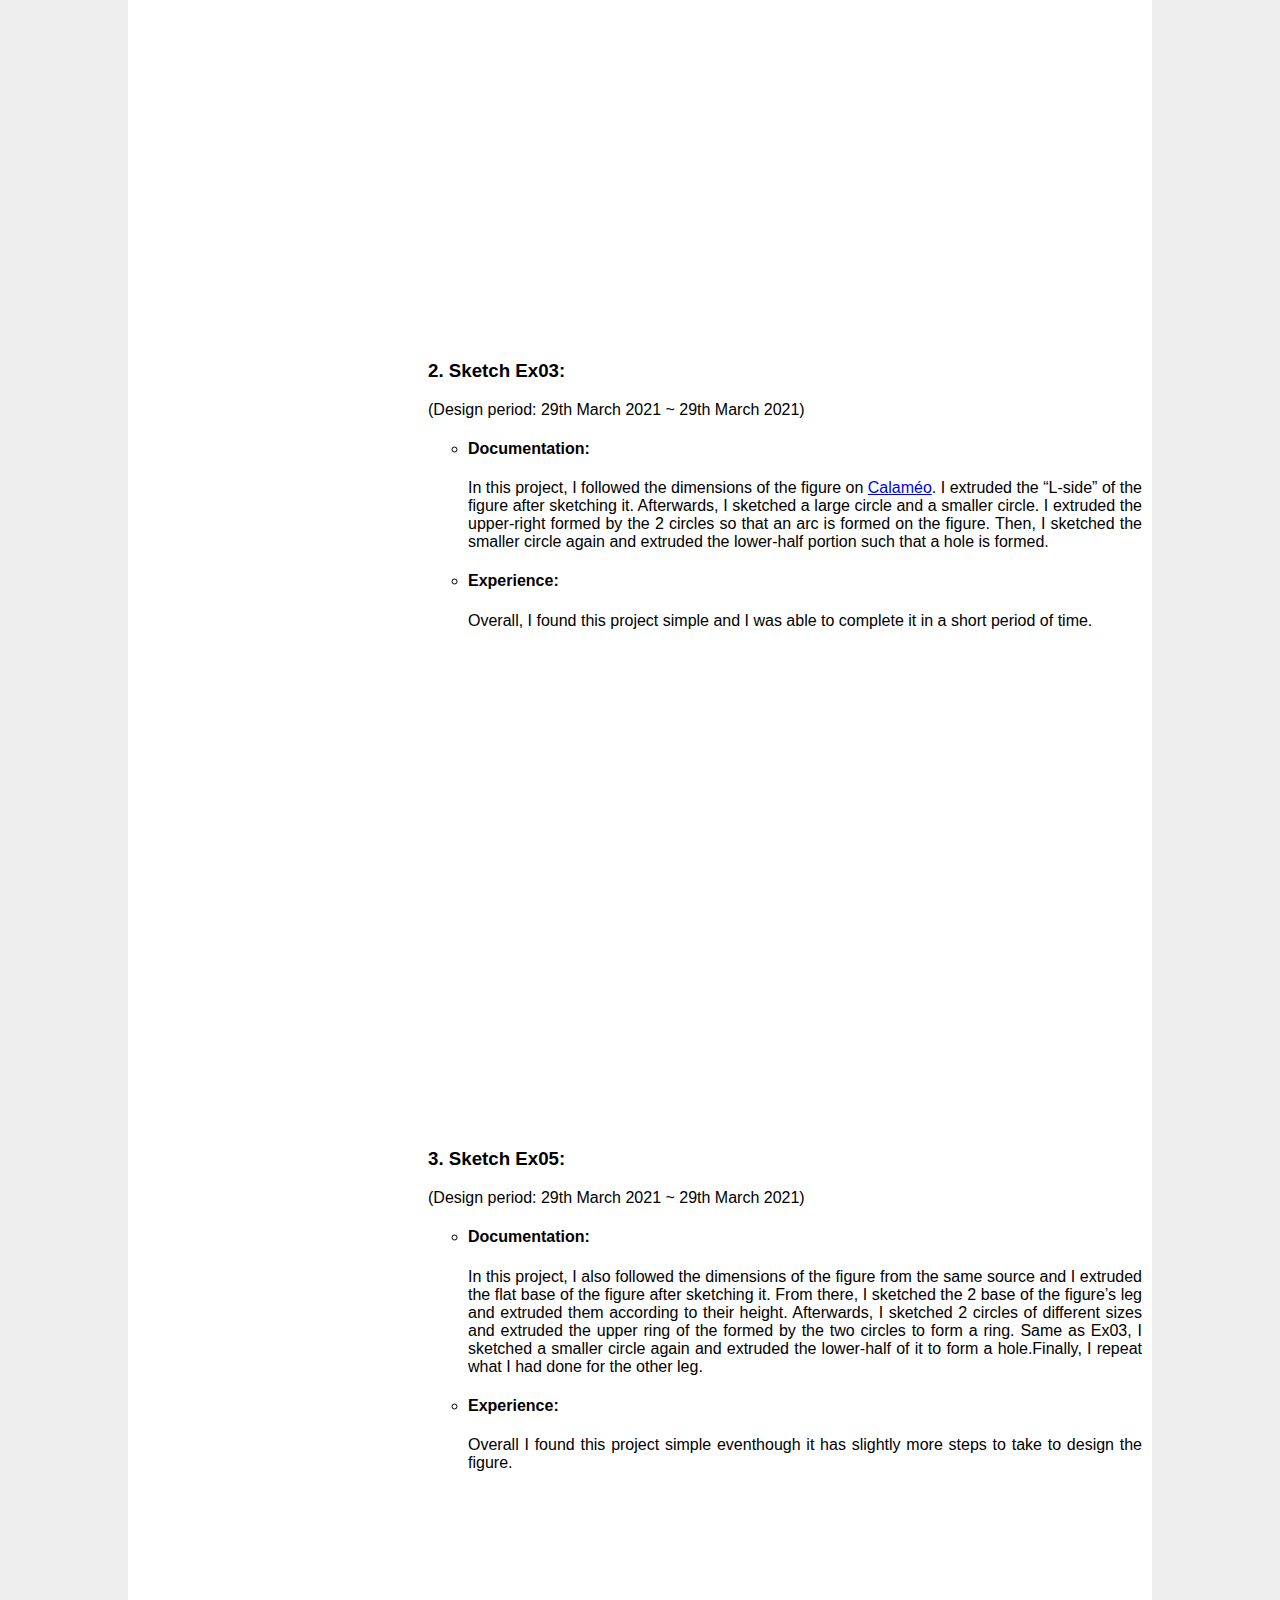
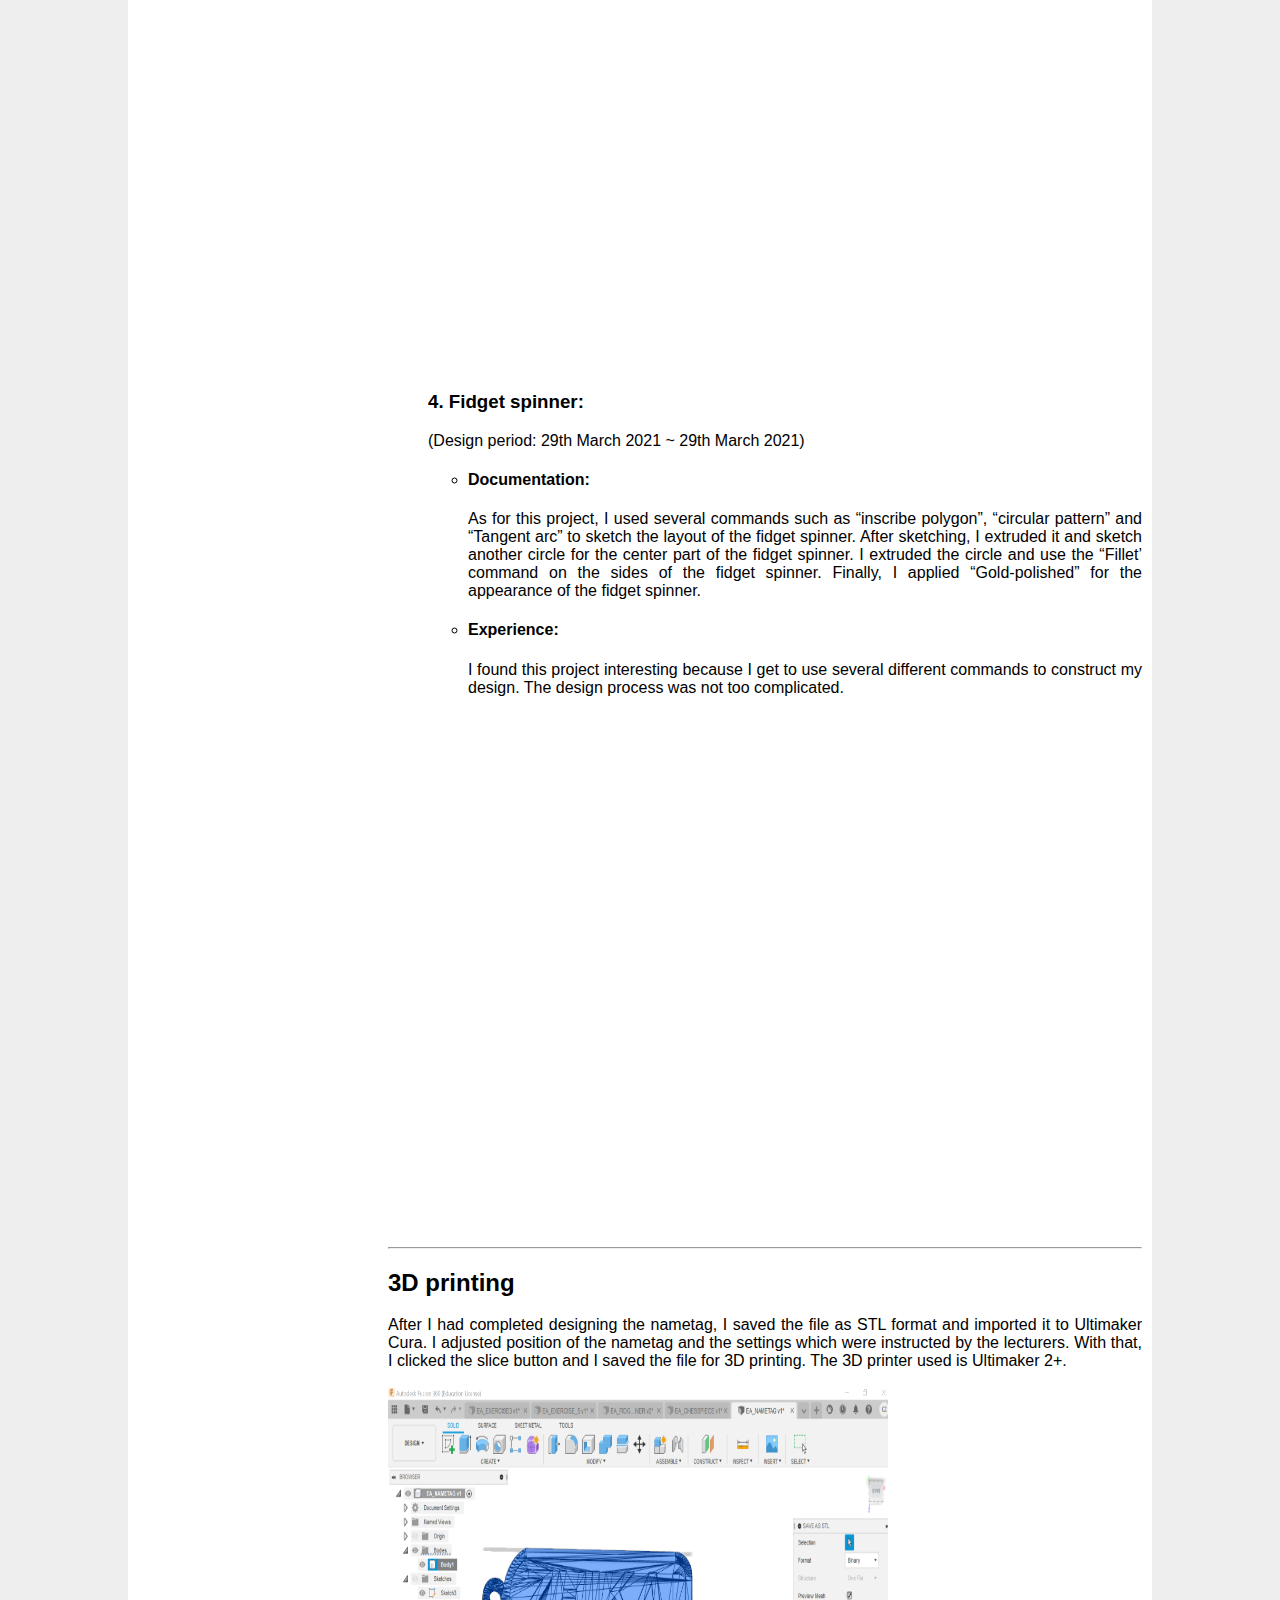
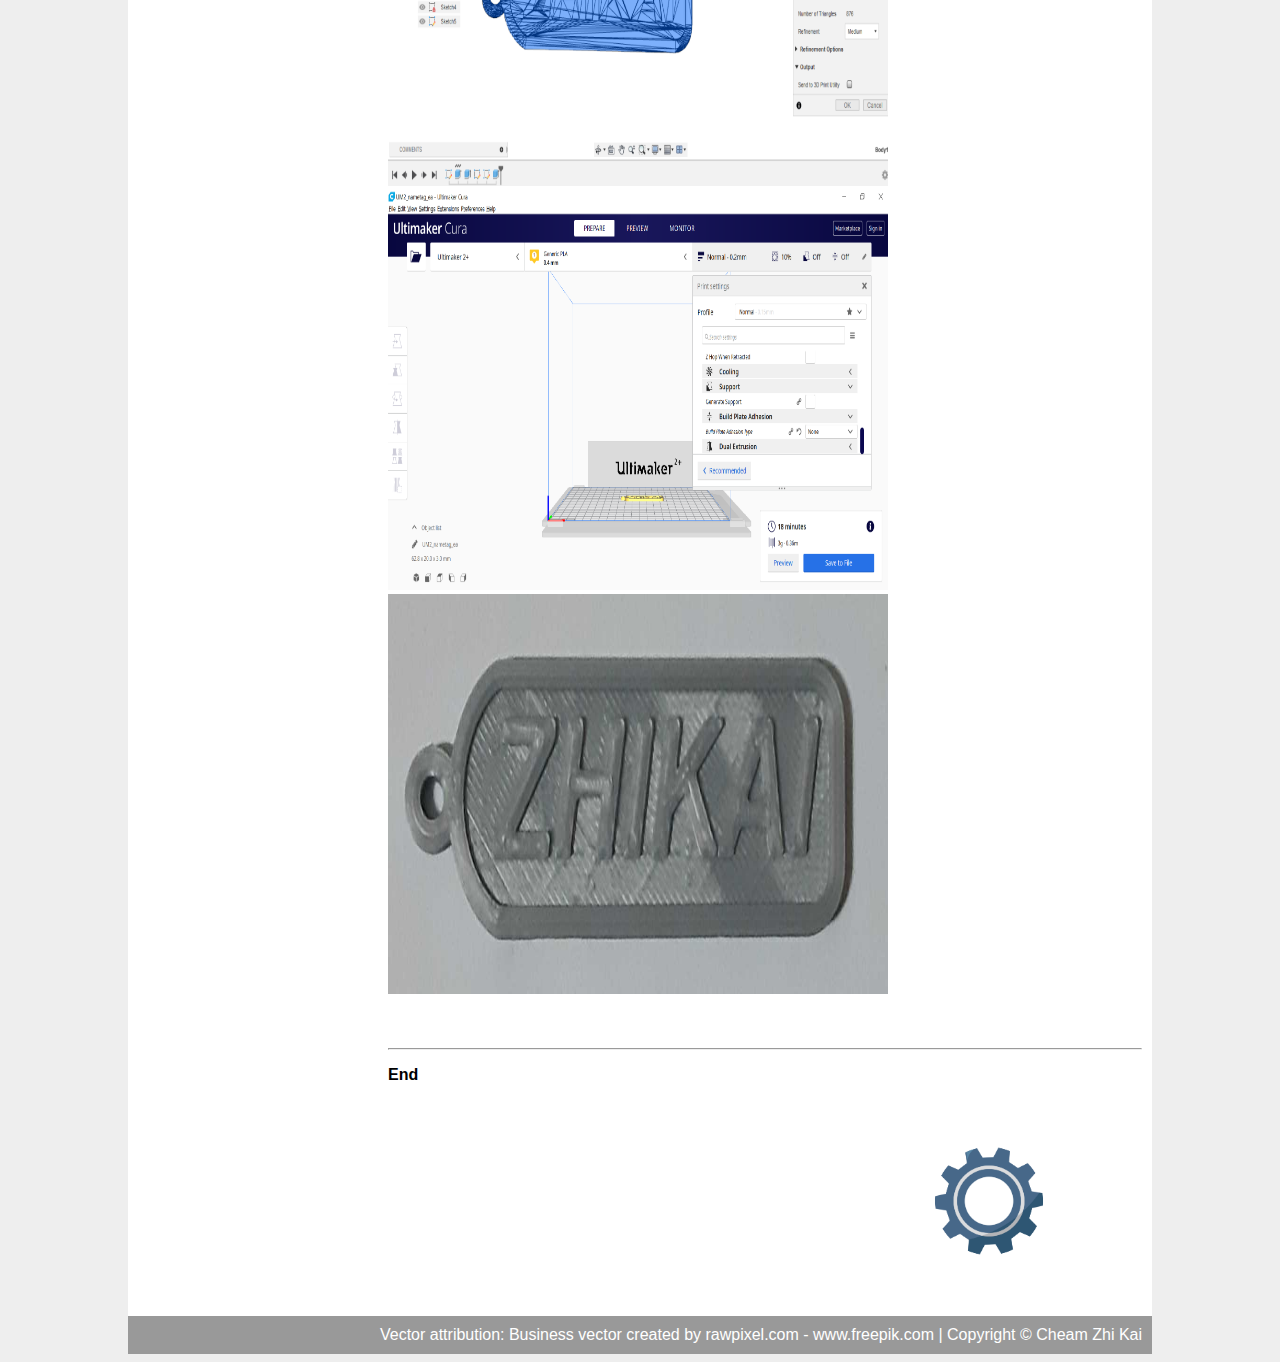
==== commit 8a282b25: "Troubleshooting images" ====
--- a/3d_printing.html
+++ b/3d_printing.html
@@ -59,24 +59,24 @@
         <p>(Design period: 29th March 2021 ~ 29th March 2021)</p>
         <p>During the 1st day of "EA: 1st Hands-ON Session", we had to design a personalised name tag.</p>
         <P>Here is a run-down of the steps to design a nametag using Fusion360:</P>
-        <img src="/images/ea_nametag_fusion360_step1.png" class="nametag_step1" alt="">
+        <img src="images/ea_nametag_fusion360_step1.png" class="nametag_step1" alt="">
         <figcaption></figcaption>
         <p>To begin sketching the layout, I drew a 50 mm by 20 mm rectangle by clicking on the “2-point rectangle” command and then typing the respective dimension values.</p>
         <p>Afterwards, I drew a tangent arc at the left-side of the rectangle and adjusted its dimension to 6.66 mm from the starting point by drawing a line and using the “Sketch dimension” command. I then drew a small circle next to the arc. However, a mistake I made as shown in the screenshot above is that when to sketch the inner part of the nametag as well.</p>
         <p>Through this mistake, I have learnt to sketch the parts that needs to be extruded first before sketching other parts that is to be extruded later.</p>
-        <img src="/images/ea_nametag_fusion360_step2.png" class="nametag_step2" alt="">
+        <img src="images/ea_nametag_fusion360_step2.png" class="nametag_step2" alt="">
         <figcaption></figcaption>
         <p>As soon I clicked finish sketch, I clicked on the “Extrude” command and extruded the whole nametag by 3mm.</p>
-        <img src="/images/ea_nametag_fusion360_step3.png" class="nametag_step3" alt="">
+        <img src="images/ea_nametag_fusion360_step3.png" class="nametag_step3" alt="">
         <figcaption></figcaption>
         <p>As a consequence to the mistake I made in step 1, I had to re-sketch the inner part of the nametag and extruded it by -2mm.</p>
-        <img src="/images/ea_nametag_fusion360_step4.png" class="nametag_step4" alt="">
+        <img src="images/ea_nametag_fusion360_step4.png" class="nametag_step4" alt="">
         <figcaption></figcaption>
         <p>Next, I inserted my name onto the nametag by creating a new sketch and click on the “Text” command. I adjusted the size and position of my name and set it to bold and italics.</p>
-        <img src="/images/ea_nametag_fusion360_step5.png" class="nametag_step5" alt="">
+        <img src="images/ea_nametag_fusion360_step5.png" class="nametag_step5" alt="">
         <figcaption></figcaption>
         <p>I extruded my name by 1 mm.</p>
-        <img src="/images/ea_nametag_fusion360_step6.png" class="nametag_step6" alt="">
+        <img src="images/ea_nametag_fusion360_step6.png" class="nametag_step6" alt="">
         <figcaption></figcaption>
         <p>With that, I have completed designing the nametag using Fusion360.</p>
         <p></p>
@@ -131,16 +131,16 @@
         <hr>
         <h2 id="3D printing">3D printing</h2>
         <p>After I had completed designing the nametag, I saved the file as STL format and imported it to Ultimaker Cura. I adjusted position of the nametag and the settings which were instructed by the lecturers. With that, I clicked the slice button and I saved the file for 3D printing. The 3D printer used is Ultimaker 2+.</p>
-        <img src="/images/nametag_ea_stl.png" class="nametag_stl" alt="">
+        <img src="images/nametag_ea_stl.png" class="nametag_stl" alt="">
         <figcaption></figcaption>
-        <img src="/images/nametag_ea_cura_slice.png" class="nametag_cura" alt="">
+        <img src="images/nametag_ea_cura_slice.png" class="nametag_cura" alt="">
         <figcaption></figcaption>
-        <img src="/images/nametag_ea.jpeg" class="nametag_done" alt="">
+        <img src="images/nametag_ea.jpeg" class="nametag_done" alt="">
         <figcaption></figcaption>
         <p>&nbsp;</p>
         <hr>
         <p><b>End</b></p>
-        <img src="/images/cogwheel.jpg" class="cogwheel_background" alt="Cogwheel image">
+        <img src="images/cogwheel.jpg" class="cogwheel_background" alt="Cogwheel image">
         <a class="gotopbtn" href="#"><i class="fas fa-arrow-up"></i></a>
       </div>
       <footer>
--- a/styles.css
+++ b/styles.css
@@ -0,0 +1,236 @@
+html{
+  scroll-behavior: smooth;
+}
+body{
+  background-color: #eee;
+  font-family: Arial, Helvetica, sans-serif;
+}
+
+#container{
+  background-color: #fff;
+	width: 1024px;
+	margin-left: auto;
+	margin-right: auto;
+}
+
+header{
+  width: 984px;
+  position: absolute;
+  background: #333634;
+  margin: 0;
+  padding: 20px;
+  height: 30px;
+}
+
+.left_area h3{
+  color: #fff;
+  margin: 0;
+  text-transform: uppercase;
+  font-size: 22px;
+  font-weight: 900;
+}
+
+.left_area span{
+  color: #8dc9a4;
+}
+
+.sidebar{
+  background: #467854;
+  margin-top: 70px;
+  padding-top: 30px;
+  position: absolute;
+  width: 250px;
+  height: 705px;
+  transition: 0.5s;
+  transition-property: left;
+}
+
+.sidebar .profile_image{
+  width: 100px;
+  height: 100px;
+  border-radius: 100px;
+  margin-bottom: 10px;
+  box-shadow: #808080 0 0 10px;
+}
+
+.sidebar h4{
+  color: #fff;
+  margin-top: 0;
+  margin-bottom: 20px;
+}
+
+.sidebar #navigation a{
+  color: #fff;
+  display: block;
+  width: 100%;
+  line-height: 60px;
+  text-decoration: none;
+  text-align: center;
+  box-sizing: border-box;
+  transition: 0.5s;
+  transition-property: background;
+}
+
+.sidebar a:hover{
+  background: #8dc9a4;
+}
+
+.sidebar .active{
+  background-color: #8dc9a4;
+}
+.sidebar #navigation span{
+  position: absolute;
+  right: 10px;
+}
+
+.sidebar #navigation ul{
+  list-style-type: none;
+  position: absolute;
+  padding-left: 5px;
+  left: 250px;
+  width: 200px;
+  top: 0;
+  display: none;
+  background-color: #467854;
+}
+
+.sidebar #navigation .dropdown{
+  position: relative;
+}
+
+.sidebar #navigation .dropdown:hover ul{
+  display: initial;
+}
+
+.sidebar #navigation ul span{
+  position: absolute;
+  right: 10px;
+}
+
+.sidebar #navigation .dropdown ul .dropdown_two ul{
+  display: none;
+  position: absolute;
+  left: 200px;
+  top: 0;
+}
+
+.sidebar #navigation .dropdown ul .dropdown_two{
+  position: relative;
+}
+
+.sidebar #navigation .dropdown ul .dropdown_two:hover ul{
+  display: initial;
+}
+
+.sidebar #contact h4{
+  color: #fff;
+  text-align: center;
+  margin-top: 20px;
+  margin-bottom: 20px;
+  border-bottom: 1px solid;
+  border-top: 1px solid;
+}
+
+.sidebar #contact a{
+  color: #fff;
+  display: block;
+  text-decoration: none;
+  box-sizing: border-box;
+  transition: 0.5s;
+  transition-property: background;
+}
+
+.sidebar #contact ul{
+  list-style-type: none;
+  display: flex;
+  flex-direction: row;
+  padding-left: 5px;
+}
+
+.sidebar #contact li{
+  margin: auto;
+}
+
+.sidebar #contact a:hover{
+  background: #8dc9a4;
+}
+
+.sidebar i{
+  padding-right: 10px;
+}
+
+.sidebar #contact p{
+  color: #fff;
+  text-align: center;
+  margin-top: 20px;
+  margin-bottom: 20px;
+}
+
+.main{
+  margin-left: 250px;
+  width: 754px;
+  height: 100%;
+  padding: 10px;
+  text-align: justify;
+}
+
+.main h1{
+  margin-top: 100px;;
+}
+
+.main #content_list a{
+  text-decoration: none;
+}
+
+.main ol{
+  list-style-type: none;
+}
+
+.main img{
+  width: 500px;
+  height: 400px;
+}
+
+
+.main figcaption{
+  font-size: 0.75em;
+}
+
+.main .cogwheel_background{
+  width: 201.5px;
+  height: 201.5px;
+  margin-left: 500px;
+}
+
+.main #background_vector{
+  text-align: right;
+  padding-right: 100px;
+}
+
+.main .gotopbtn{
+  position: fixed;
+  width: 50px;
+  background: #27ae60;
+  bottom: 40px;
+  right: 50px;
+
+  text-decoration: none;
+  text-align: center;
+  line-height: 50px;
+  color: #fff;
+  font-size: 22px;
+}
+
+footer{
+  width: 1004px;
+	padding: 10px;
+	background-color: #999999;
+	color: #fff;
+	text-align: right;
+}
+
+footer a{
+  color: #fff;
+  text-decoration: none;
+}
+
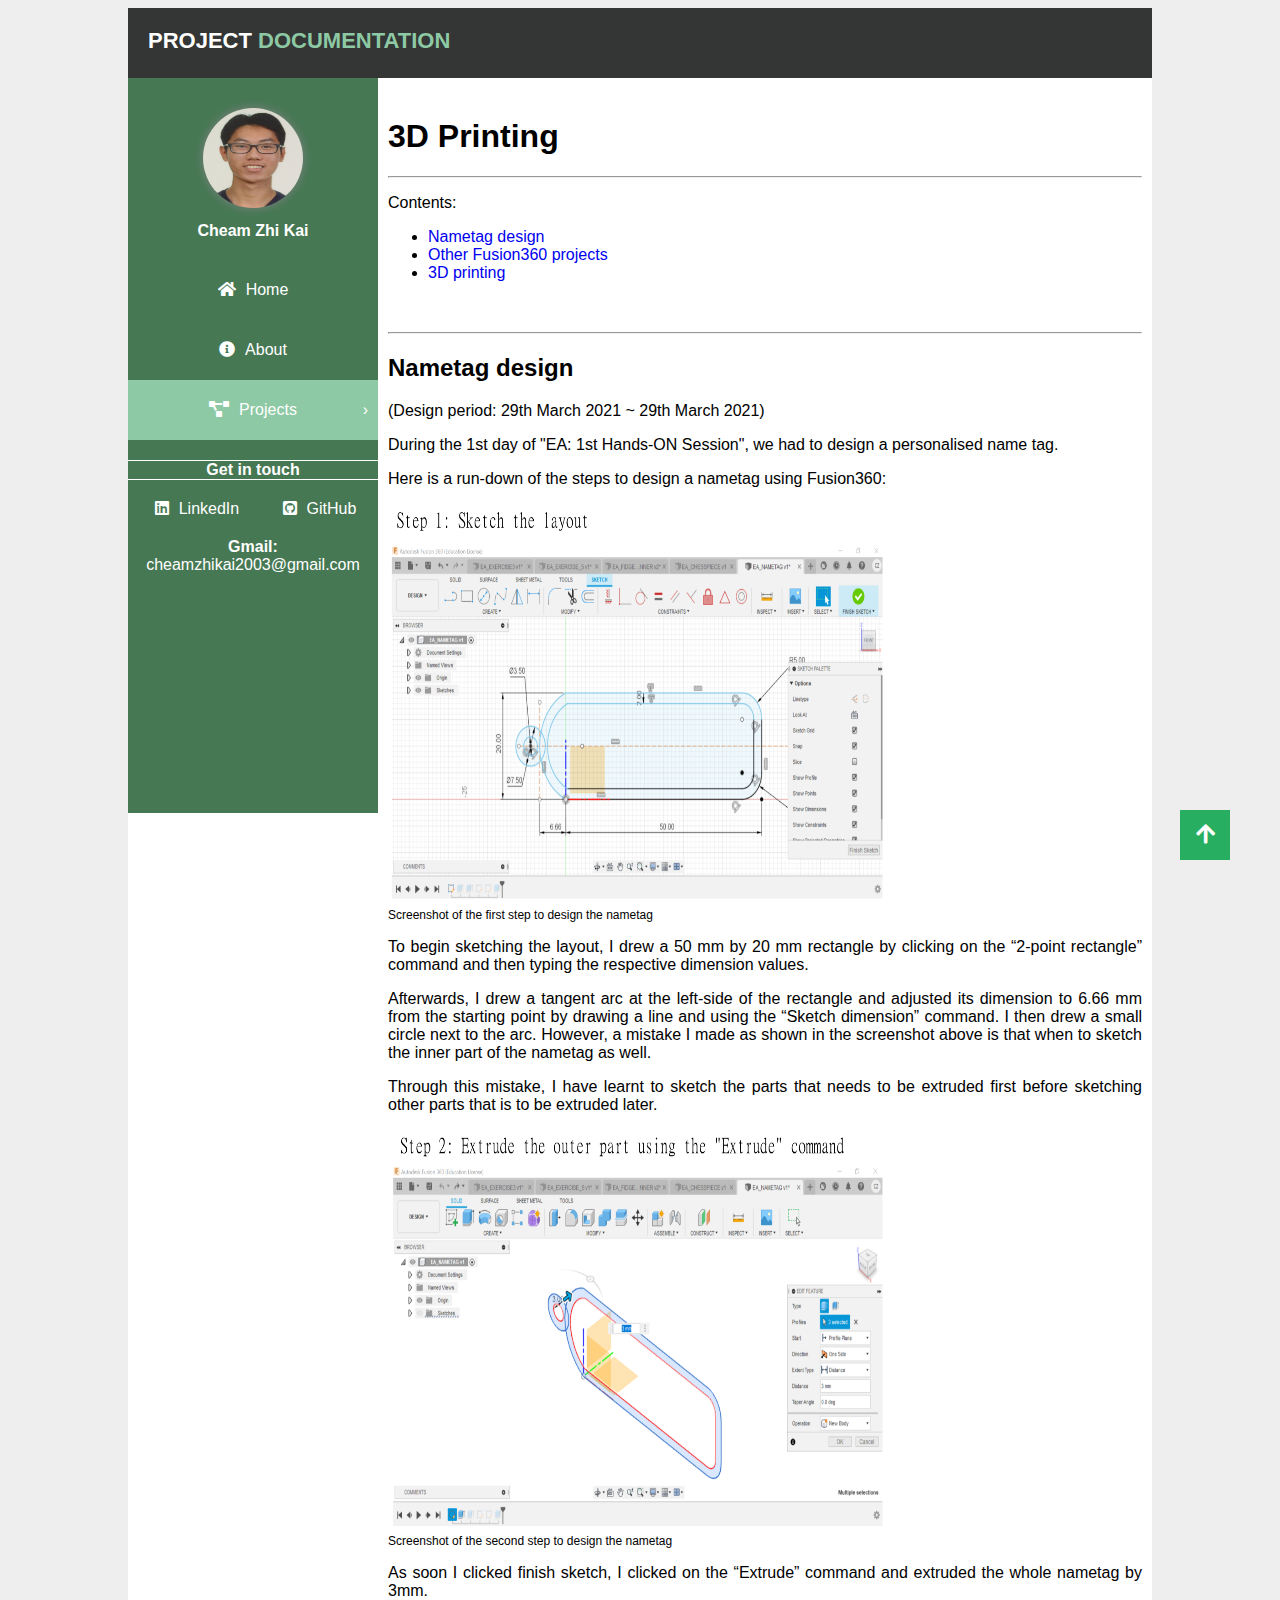
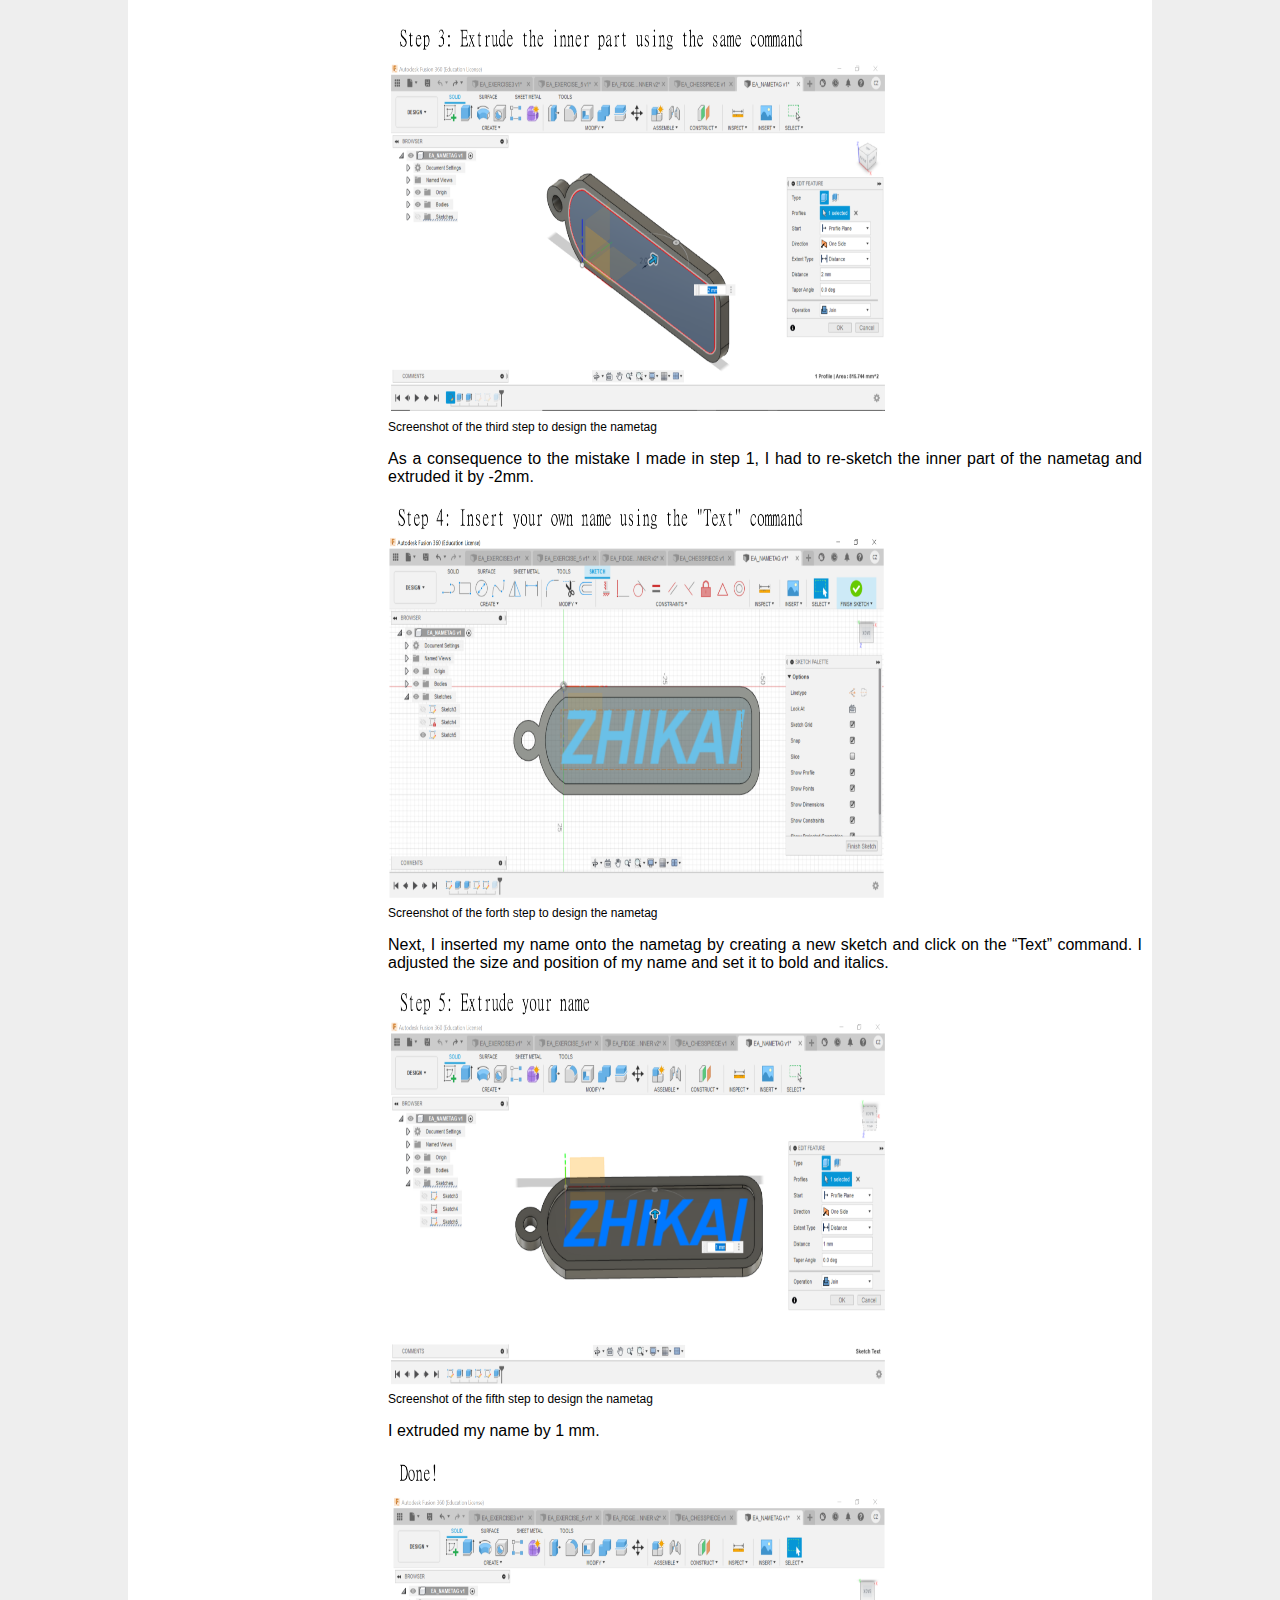
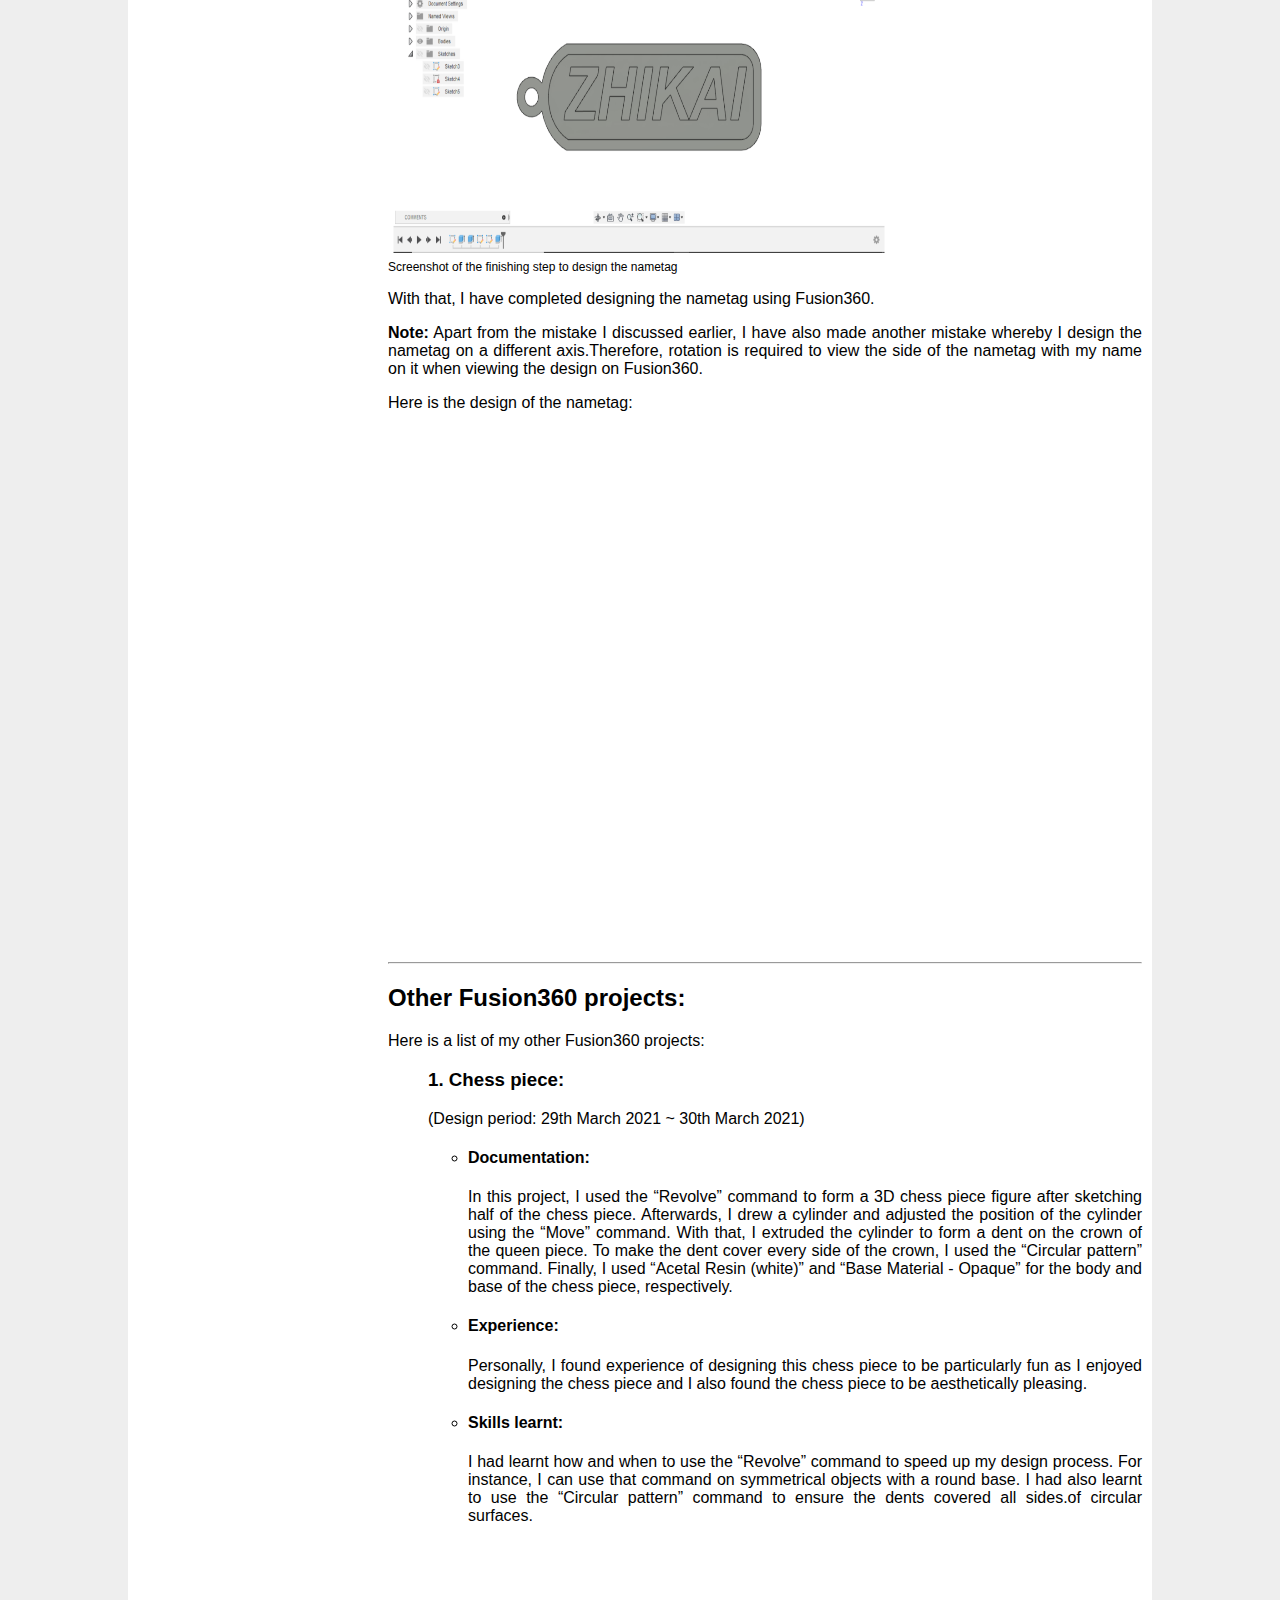
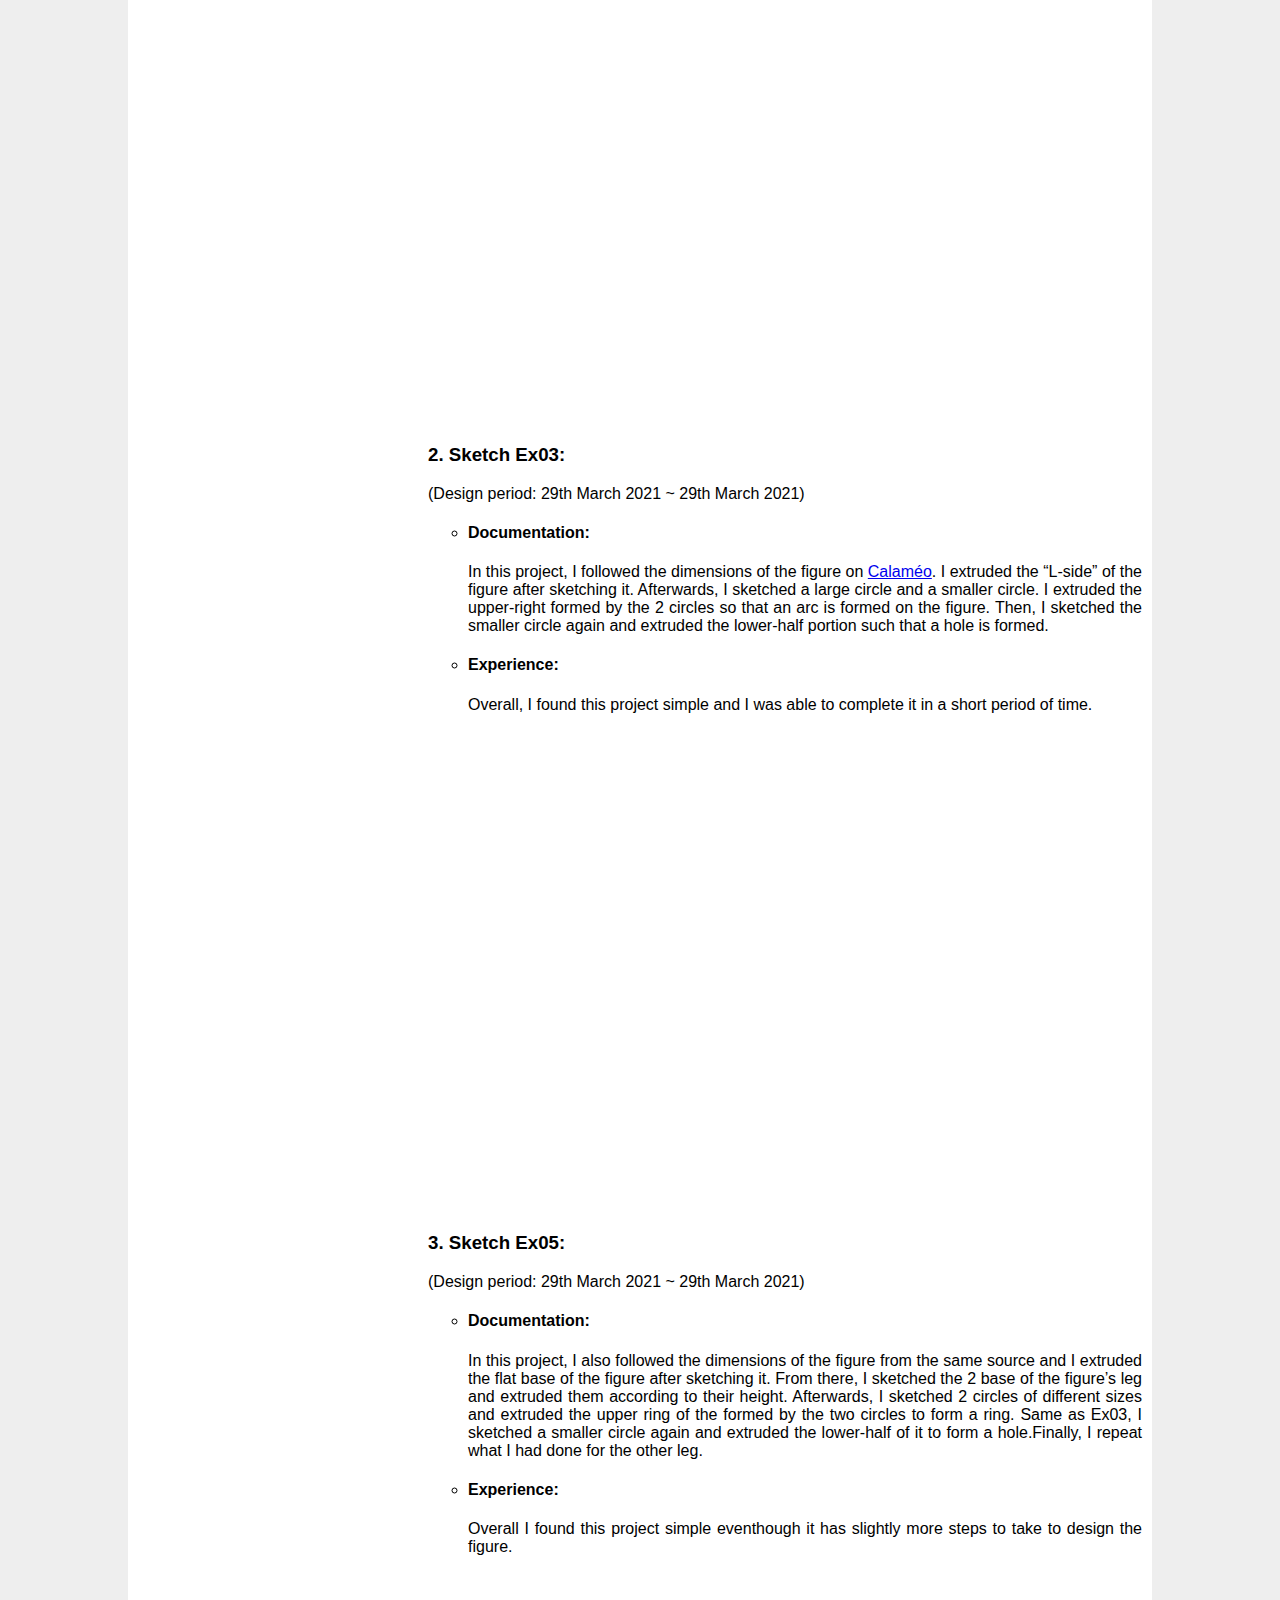
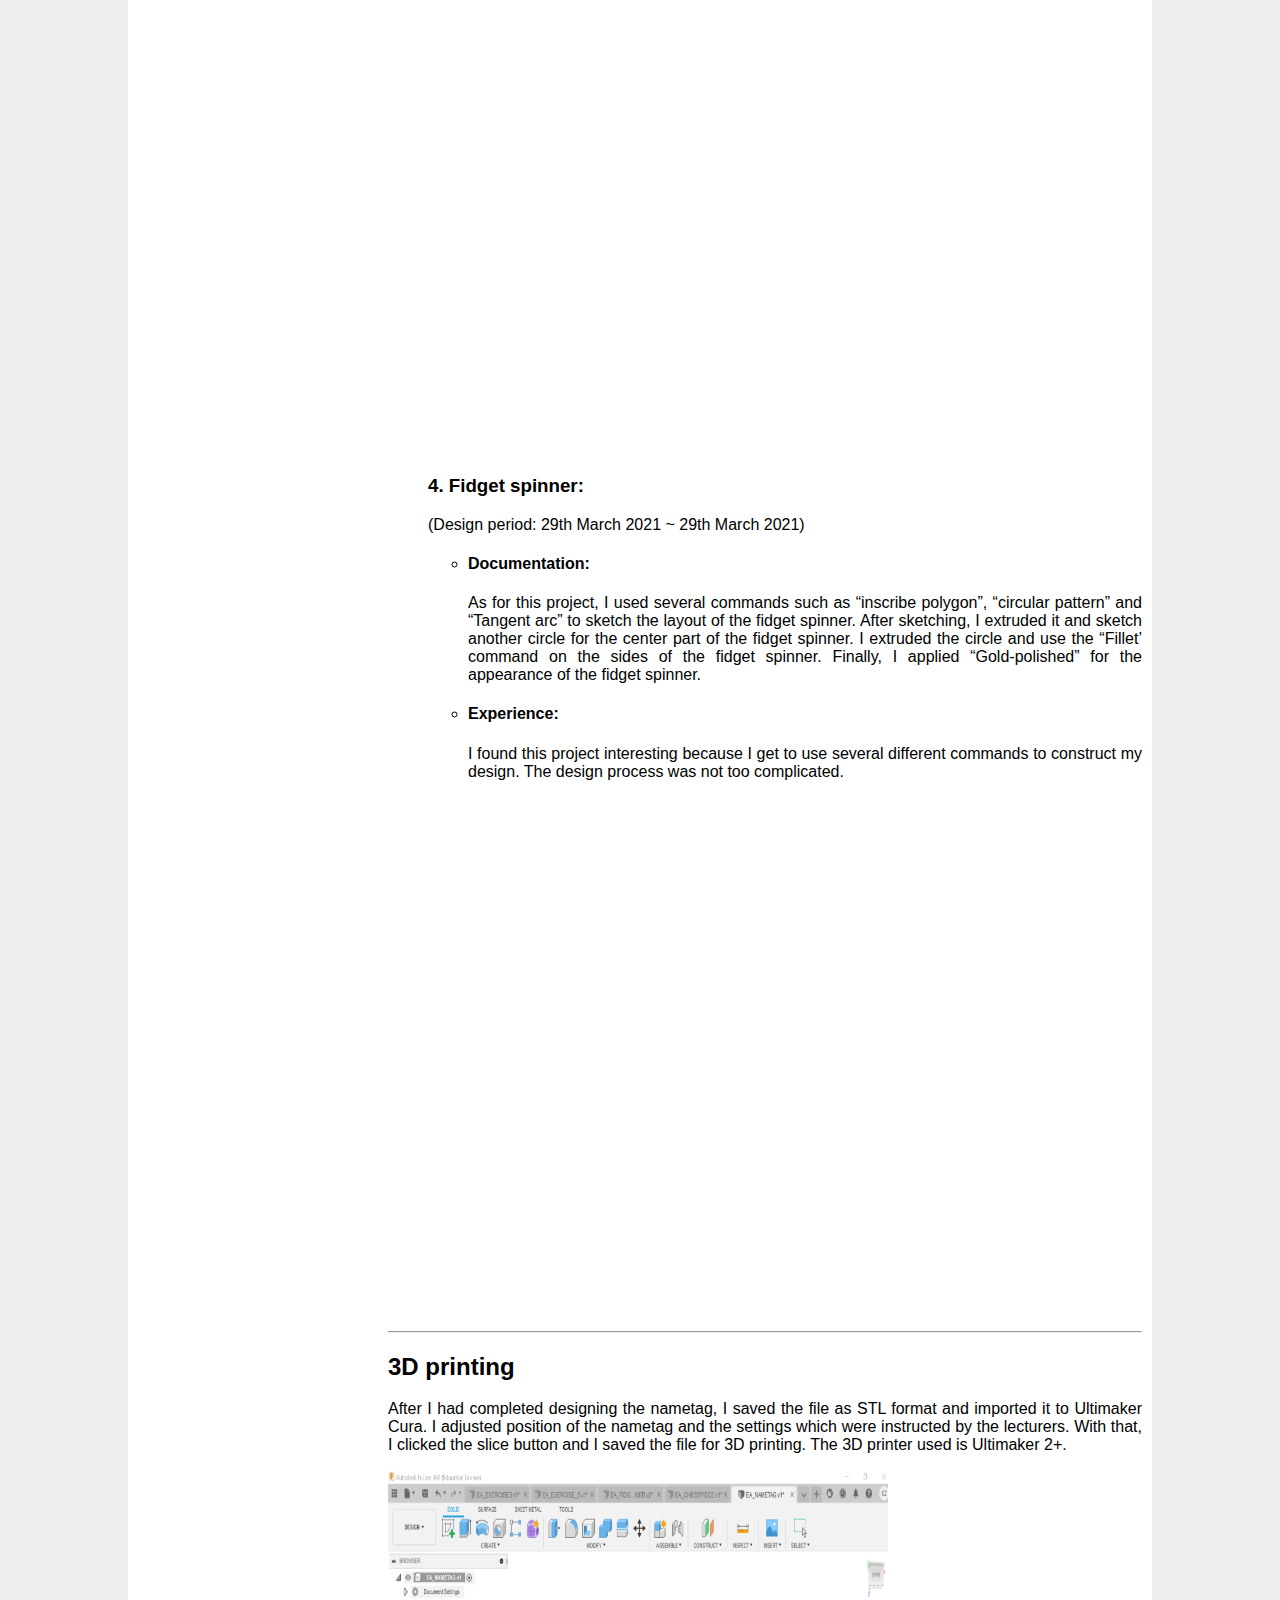
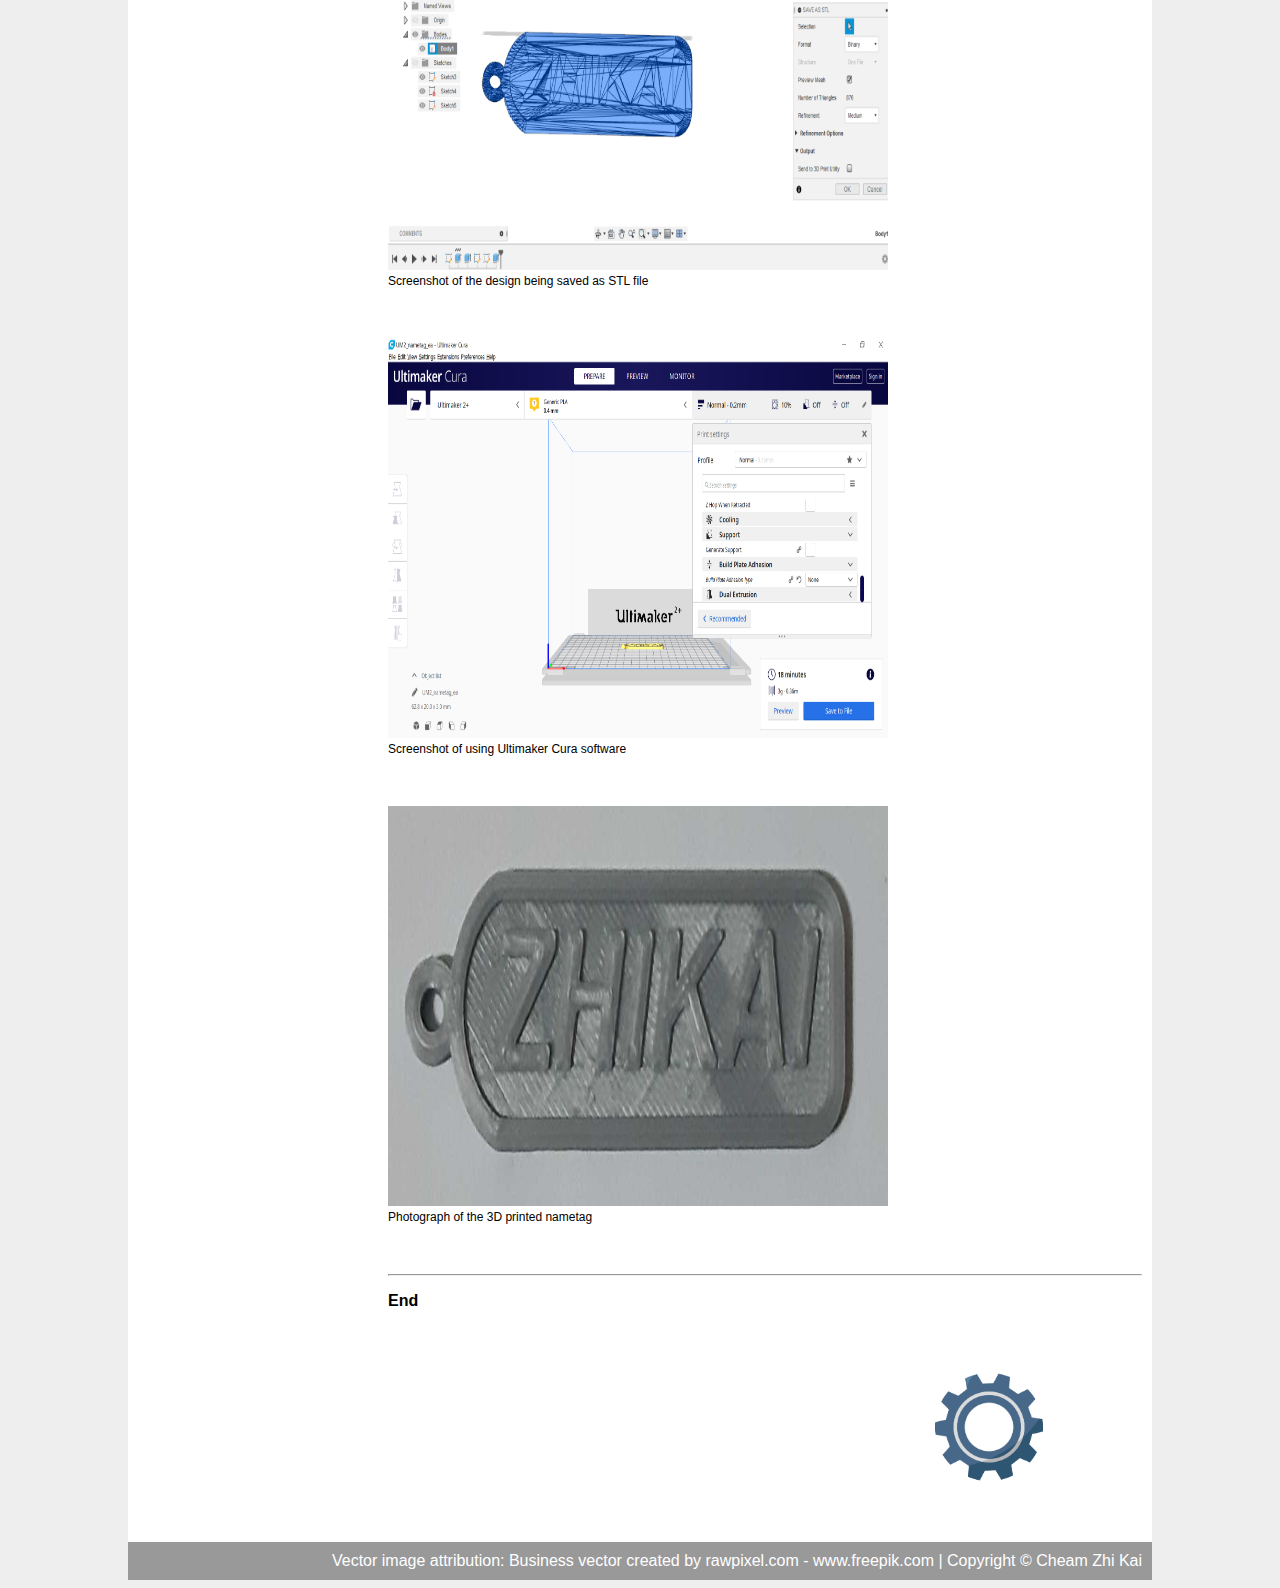
==== commit d8949429: "Updating comments, Alt text, and captions" ====
--- a/3d_printing.html
+++ b/3d_printing.html
@@ -7,42 +7,48 @@
     <link rel="stylesheet" href="https://cdnjs.cloudflare.com/ajax/libs/font-awesome/5.15.3/css/all.min.css">
   </head>
   <body>
+    <!--Start of container-->
     <div id="container">
+      <!--Start of header-->
       <header>
         <div class="left_area">
           <h3>Project <span>Documentation</span></h3>
         </div>
       </header>
+      <!--End of header-->
       <div class="sidebar">
         <center>
-          <img src="images/personal_photograph.jpg" class="profile_image" alt="Profile image">
+          <img src="images/personal_photograph.jpg" class="profile_image" alt="Profile picture">
           <h4>Cheam Zhi Kai</h4>
         </center>
         <div id="navigation">
           <a href="index.html"><i class="fas fa-home"></i>Home</a>
-            <a href="about.html"><i class="fas fa-info-circle"></i>About</a>
-            <div class="active"><div class="dropdown"><a href="#"><i class="fas fa-project-diagram"></i>Projects<span>&rsaquo;</span></a>
-              <ul>
-                <li class="dropdown_two"><a href="#">Digital Fabrication<span>&rsaquo;</span></a>
-                  <ul>
-                    <li><a href="3d_printing.html">3D Printing</a></li>
-                    <li><a href="lasercutting.html">Lasercutting</a></li>
-                    <li><a href="t-shirt_design.html">T-shirt Design</a></li>
-                  </ul>
-                </li>
-                <li><a href="web_development.html">Web Development</a></li>
-              </ul>
-            </div></div>
+          <a href="about.html"><i class="fas fa-info-circle"></i>About</a>
+          <div class="active"><div class="dropdown"><a href="#"><i class="fas fa-project-diagram"></i>Projects<span>&rsaquo;</span></a>
+            <ul>
+              <li class="dropdown_two"><a href="#">Digital Fabrication<span>&rsaquo;</span></a>
+                <ul>
+                  <li><a href="3d_printing.html">3D Printing</a></li>
+                  <li><a href="lasercutting.html">Lasercutting</a></li>
+                  <li><a href="t-shirt_design.html">T-shirt Design</a></li>
+                </ul>
+              </li>
+              <li><a href="web_development.html">Web Development</a></li>
+            </ul>
+            </div>
+          </div>
         </div>
           <div id="contact">
             <h4>Get in touch</h4>
             <ul>
-            <li><a href="https://www.linkedin.com/in/cheam-zhi-kai-934b941b4/"><i class="fab fa-linkedin"></i><span>LinkedIn</span></a></li>
-            <li><a href="https://github.com/ZhiKai184"><i class="fab fa-github-square"></i><span>GitHub</span></a></li>
-          </ul>
-          <p><b>Gmail:</b> cheamzhikai2003@gmail.com</p>
+              <li><a href="https://www.linkedin.com/in/cheam-zhi-kai-934b941b4/"><i class="fab fa-linkedin"></i><span>LinkedIn</span></a></li>
+              <li><a href="https://github.com/ZhiKai184"><i class="fab fa-github-square"></i><span>GitHub</span></a></li>
+            </ul>
+            <p><b>Gmail:</b> cheamzhikai2003@gmail.com</p>
           </div>   
       </div>
+      <!--End of sidebar-->
+      <!--Start of main-->
       <div class="main">
         <h1>3D Printing</h1>
         <hr>
@@ -52,32 +58,32 @@
             <li><a href="#Other Fusion360 projects">Other Fusion360 projects</a></li>
             <li><a href="#3D printing">3D printing</a></li>
           </ul>
-      </div>
+        </div>
         <p>&nbsp;</p>
         <hr>
         <h2 id="Nametag design">Nametag design</h2>
         <p>(Design period: 29th March 2021 ~ 29th March 2021)</p>
         <p>During the 1st day of "EA: 1st Hands-ON Session", we had to design a personalised name tag.</p>
         <P>Here is a run-down of the steps to design a nametag using Fusion360:</P>
-        <img src="images/ea_nametag_fusion360_step1.png" class="nametag_step1" alt="">
-        <figcaption></figcaption>
+        <img src="images/ea_nametag_fusion360_step1.png" class="nametag_step1" alt="An instruction about the first step to design a nametag in Fusion360 software">
+        <figcaption>Screenshot of the first step to design the nametag</figcaption>
         <p>To begin sketching the layout, I drew a 50 mm by 20 mm rectangle by clicking on the “2-point rectangle” command and then typing the respective dimension values.</p>
         <p>Afterwards, I drew a tangent arc at the left-side of the rectangle and adjusted its dimension to 6.66 mm from the starting point by drawing a line and using the “Sketch dimension” command. I then drew a small circle next to the arc. However, a mistake I made as shown in the screenshot above is that when to sketch the inner part of the nametag as well.</p>
         <p>Through this mistake, I have learnt to sketch the parts that needs to be extruded first before sketching other parts that is to be extruded later.</p>
-        <img src="images/ea_nametag_fusion360_step2.png" class="nametag_step2" alt="">
-        <figcaption></figcaption>
+        <img src="images/ea_nametag_fusion360_step2.png" class="nametag_step2" alt="An instruction about the second step to design a nametag in Fusion360 software">
+        <figcaption>Screenshot of the second step to design the nametag</figcaption>
         <p>As soon I clicked finish sketch, I clicked on the “Extrude” command and extruded the whole nametag by 3mm.</p>
-        <img src="images/ea_nametag_fusion360_step3.png" class="nametag_step3" alt="">
-        <figcaption></figcaption>
+        <img src="images/ea_nametag_fusion360_step3.png" class="nametag_step3" alt="An instruction about the third step to design a nametag in Fusion360 software">
+        <figcaption>Screenshot of the third step to design the nametag</figcaption>
         <p>As a consequence to the mistake I made in step 1, I had to re-sketch the inner part of the nametag and extruded it by -2mm.</p>
-        <img src="images/ea_nametag_fusion360_step4.png" class="nametag_step4" alt="">
-        <figcaption></figcaption>
+        <img src="images/ea_nametag_fusion360_step4.png" class="nametag_step4" alt="An instruction about the forth step to design a nametag in Fusion360 software">
+        <figcaption>Screenshot of the forth step to design the nametag</figcaption>
         <p>Next, I inserted my name onto the nametag by creating a new sketch and click on the “Text” command. I adjusted the size and position of my name and set it to bold and italics.</p>
-        <img src="images/ea_nametag_fusion360_step5.png" class="nametag_step5" alt="">
-        <figcaption></figcaption>
+        <img src="images/ea_nametag_fusion360_step5.png" class="nametag_step5" alt="An instruction about the fifth step to design a nametag in Fusion360 software">
+        <figcaption>Screenshot of the fifth step to design the nametag</figcaption>
         <p>I extruded my name by 1 mm.</p>
-        <img src="images/ea_nametag_fusion360_step6.png" class="nametag_step6" alt="">
-        <figcaption></figcaption>
+        <img src="images/ea_nametag_fusion360_step6.png" class="nametag_step6" alt="An instruction about the sixth step to design a nametag in Fusion360 software">
+        <figcaption>Screenshot of the finishing step to design the nametag</figcaption>
         <p>With that, I have completed designing the nametag using Fusion360.</p>
         <p></p>
         <p><strong>Note:</strong> Apart from the mistake I discussed earlier, I have also made another mistake whereby I design the nametag on a different axis.Therefore, rotation is required to view the side of the nametag with my name on it when viewing the design on Fusion360.</p>
@@ -89,7 +95,7 @@
         <p>Here is a list of my other Fusion360 projects:</p>
         <ol>
           <li><h3>1. Chess piece:</h3></li>
-           <p>(Design period: 29th March 2021 ~ 30th March 2021)</p>
+          <p>(Design period: 29th March 2021 ~ 30th March 2021)</p>
           <ul> 
             <li><h4>Documentation:</h4></li>
             <p>In this project, I used the “Revolve” command to form a 3D chess piece figure after sketching half of the chess piece. Afterwards, I drew a cylinder and adjusted the position of the cylinder using the “Move” command. With that, I extruded the cylinder to form a dent on the crown of the queen piece. To make the dent cover every side of the crown, I used the “Circular pattern” command. Finally, I used “Acetal Resin (white)” and “Base Material - Opaque”  for the body and base of the chess piece, respectively.</p>
@@ -120,33 +126,39 @@
           <li><h3>4. Fidget spinner:</h3></li>
           <p>(Design period: 29th March 2021 ~ 29th March 2021)</p>
           <ul> 
-          <li><h4>Documentation:</h4></li>
-          <p>As for this project, I used several commands such as  “inscribe polygon”, “circular pattern” and “Tangent arc” to sketch the layout of the fidget spinner. After sketching, I extruded it and sketch another circle for the center part of the fidget spinner. I extruded the circle and use the “Fillet’ command on the sides of the fidget spinner. Finally, I applied “Gold-polished” for the appearance of the fidget spinner.</p>
-          <li><h4>Experience:</h4></li>
-          <p>I found this project interesting because I get to use several different commands to construct my design. The design process was not too complicated.</p>
-          <iframe src="https://ichat1616.autodesk360.com/shares/public/SH919a0QTf3c32634dcf850877662f44b8fa?mode=embed" width="640" height="480" allowfullscreen="true" webkitallowfullscreen="true" mozallowfullscreen="true"  frameborder="0"></iframe>
-        </ul>
-      </ol>
-        <p>&nbsp;</p>
-        <hr>
-        <h2 id="3D printing">3D printing</h2>
-        <p>After I had completed designing the nametag, I saved the file as STL format and imported it to Ultimaker Cura. I adjusted position of the nametag and the settings which were instructed by the lecturers. With that, I clicked the slice button and I saved the file for 3D printing. The 3D printer used is Ultimaker 2+.</p>
-        <img src="images/nametag_ea_stl.png" class="nametag_stl" alt="">
-        <figcaption></figcaption>
-        <img src="images/nametag_ea_cura_slice.png" class="nametag_cura" alt="">
-        <figcaption></figcaption>
-        <img src="images/nametag_ea.jpeg" class="nametag_done" alt="">
-        <figcaption></figcaption>
-        <p>&nbsp;</p>
-        <hr>
-        <p><b>End</b></p>
-        <img src="images/cogwheel.jpg" class="cogwheel_background" alt="Cogwheel image">
-        <a class="gotopbtn" href="#"><i class="fas fa-arrow-up"></i></a>
+            <li><h4>Documentation:</h4></li>
+            <p>As for this project, I used several commands such as  “inscribe polygon”, “circular pattern” and “Tangent arc” to sketch the layout of the fidget spinner. After sketching, I extruded it and sketch another circle for the center part of the fidget spinner. I extruded the circle and use the “Fillet’ command on the sides of the fidget spinner. Finally, I applied “Gold-polished” for the appearance of the fidget spinner.</p>
+            <li><h4>Experience:</h4></li>
+            <p>I found this project interesting because I get to use several different commands to construct my design. The design process was not too complicated.</p>
+            <iframe src="https://ichat1616.autodesk360.com/shares/public/SH919a0QTf3c32634dcf850877662f44b8fa?mode=embed" width="640" height="480" allowfullscreen="true" webkitallowfullscreen="true" mozallowfullscreen="true"  frameborder="0"></iframe>
+          </ul>
+       </ol>
+      <p>&nbsp;</p>
+      <hr>
+      <h2 id="3D printing">3D printing</h2>
+      <p>After I had completed designing the nametag, I saved the file as STL format and imported it to Ultimaker Cura. I adjusted position of the nametag and the settings which were instructed by the lecturers. With that, I clicked the slice button and I saved the file for 3D printing. The 3D printer used is Ultimaker 2+.</p>
+      <img src="images/nametag_ea_stl.png" class="nametag_stl" alt="A nametag being saved as STL file in Fusion360 software">
+      <figcaption>Screenshot of the design being saved as STL file</figcaption>
+      <p>&nbsp;</p>
+      <img src="images/nametag_ea_cura_slice.png" class="nametag_cura" alt="A nametag being imported into Ultimaker Cura software for 3D printing">
+      <figcaption>Screenshot of using Ultimaker Cura software</figcaption>
+      <p>&nbsp;</p>
+      <img src="images/nametag_ea.jpeg" class="nametag_done" alt="A 3D printed nametag with a name on it">
+      <figcaption>Photograph of the 3D printed nametag</figcaption>
+      <p>&nbsp;</p>
+      <hr>
+      <p><b>End</b></p>
+      <img src="images/cogwheel.jpg" class="cogwheel_background" alt="Vector image of a cogwheel">
+      <a class="gotopbtn" href="#"><i class="fas fa-arrow-up"></i></a>
       </div>
+      <!--End of main-->
+      <!--Start of footer-->
       <footer>
-        Vector attribution: <a href='https://www.freepik.com/vectors/business'>Business vector created by rawpixel.com - www.freepik.com </a>| Copyright &copy; Cheam Zhi Kai
+        Vector image attribution: <a href='https://www.freepik.com/vectors/business'>Business vector created by rawpixel.com - www.freepik.com </a>| Copyright &copy; Cheam Zhi Kai
       </footer>
+      <!--End of footer-->
     </div>
+    <!--End of container-->
   </body>
 </html>
       --- a/styles.css
+++ b/styles.css
@@ -12,7 +12,7 @@
 	margin-left: auto;
 	margin-right: auto;
 }
-
+/* Start of header*/
 header{
   width: 984px;
   position: absolute;
@@ -33,7 +33,8 @@
 .left_area span{
   color: #8dc9a4;
 }
-
+/*End of header*/
+/*Start of sidebar*/
 .sidebar{
   background: #467854;
   margin-top: 70px;
@@ -165,7 +166,8 @@
   margin-top: 20px;
   margin-bottom: 20px;
 }
-
+/*End of sidebar*/
+/*Start of main*/
 .main{
   margin-left: 250px;
   width: 754px;
@@ -220,7 +222,8 @@
   color: #fff;
   font-size: 22px;
 }
-
+/*End of main*/
+/*Start of footer*/
 footer{
   width: 1004px;
 	padding: 10px;
@@ -233,4 +236,4 @@
   color: #fff;
   text-decoration: none;
 }
-
+/*End of footer
